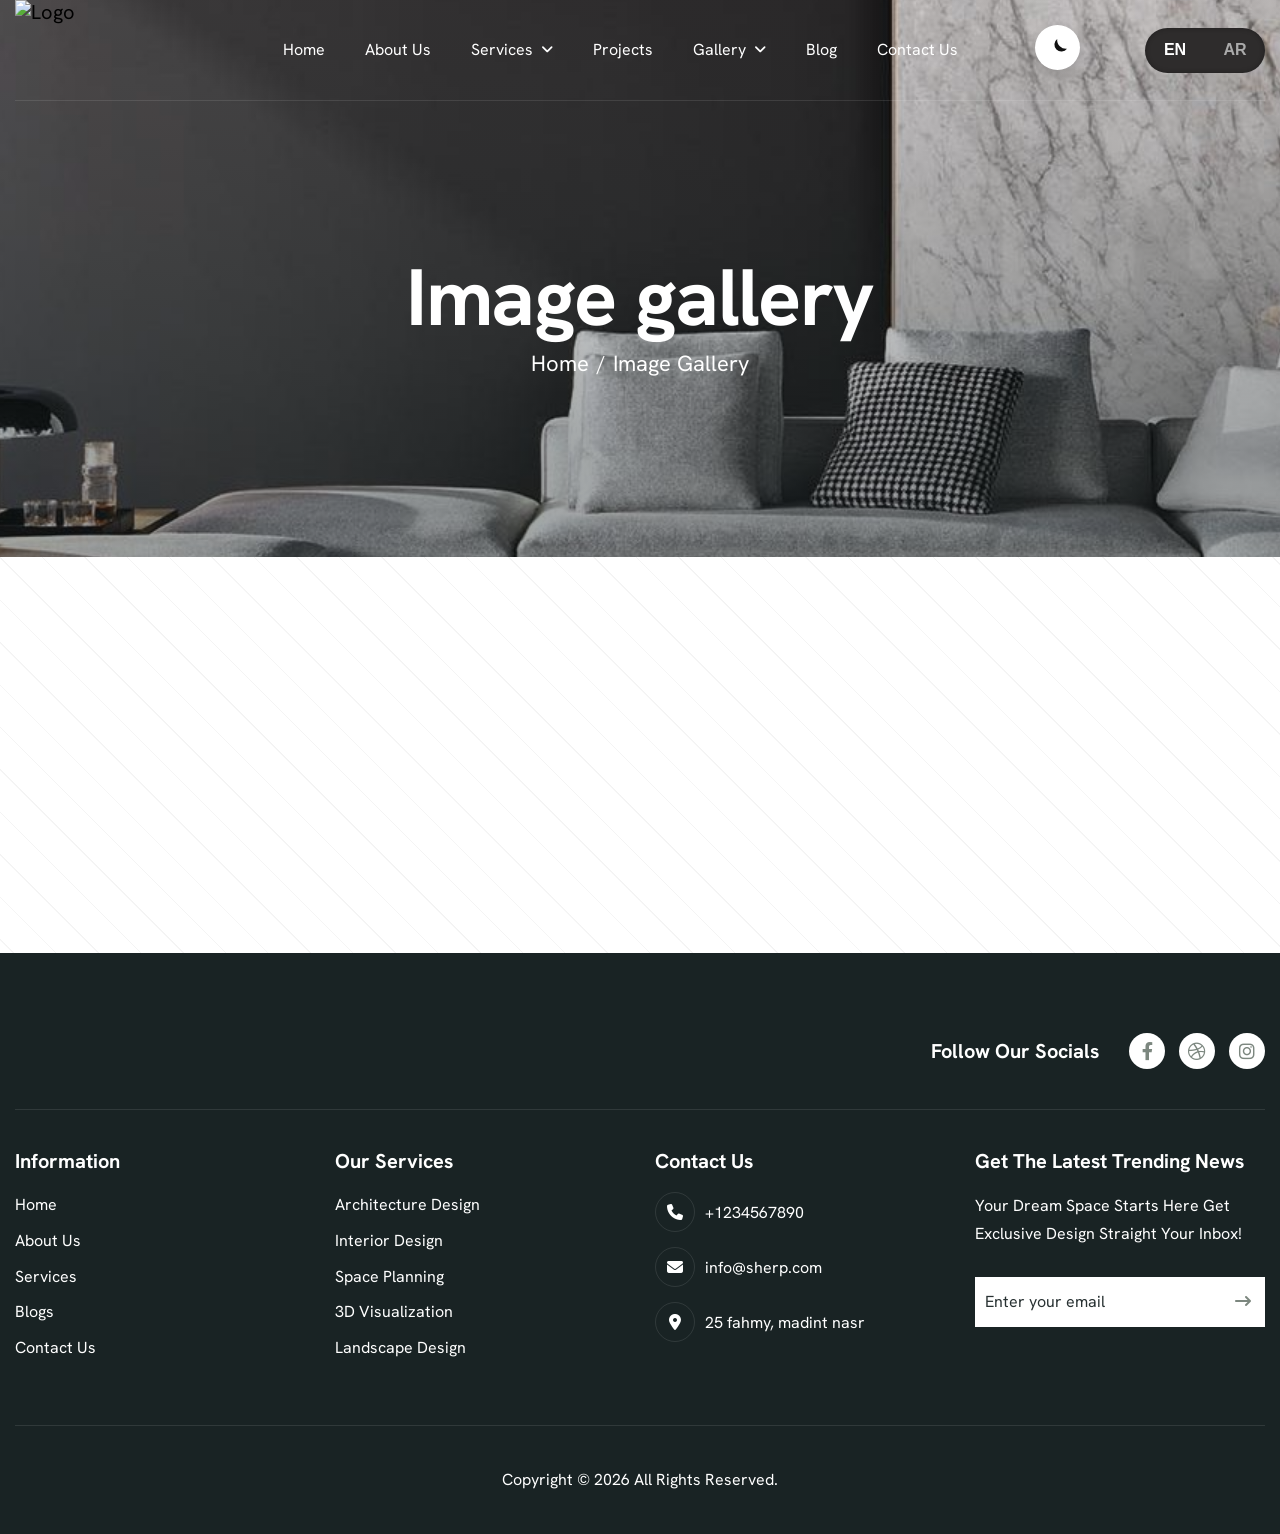
==== OurVideos.html @ 043eeabf "first commit" ====
<!doctype html>
<html lang="zxx">
  <head>
    <!-- Meta -->
    <meta charset="utf-8" />
    <meta http-equiv="X-UA-Compatible" content="IE=edge" />
    <meta
      name="viewport"
      content="width=device-width, initial-scale=1.0, maximum-scale=1"
    />
    <meta name="description" content="" />
    <meta name="keywords" content="" />
    <meta name="author" content="Awaiken" />
    <!-- Page Title -->
    <title>Sherp - Architecture and Interior Design HTML Template</title>
    <!-- Favicon Icon -->
    <link rel="shortcut icon" type="image/x-icon" href="./3.png" />
    <!-- Google Fonts Css-->
    <link rel="preconnect" href="https://fonts.googleapis.com" />
    <link rel="preconnect" href="https://fonts.gstatic.com" crossorigin />
    <link
      href="https://fonts.googleapis.com/css2?family=Hanken+Grotesk:ital,wght@0,100..900;1,100..900&display=swap"
      rel="stylesheet"
    />
    <!-- Bootstrap Css -->
    <link href="css/bootstrap.min.css" rel="stylesheet" media="screen" />
    <!-- SlickNav Css -->
    <link href="css/slicknav.min.css" rel="stylesheet" />
    <!-- Swiper Css -->
    <link rel="stylesheet" href="css/swiper-bundle.min.css" />
    <!-- Font Awesome Icon Css-->
    <link href="css/all.min.css" rel="stylesheet" media="screen" />
    <!-- Animated Css -->
    <link href="css/animate.css" rel="stylesheet" />
    <!-- Magnific Popup Core Css File -->
    <link rel="stylesheet" href="css/magnific-popup.css" />
    <!-- Mouse Cursor Css File -->
    <link rel="stylesheet" href="css/mousecursor.css" />
    <!-- Main Custom Css -->
    <link href="css/custom.css" rel="stylesheet" media="screen" />
  </head>
  <body>
    <!-- Preloader Start -->
    <div class="preloader">
      <div class="loading-container">
        <div class="loading"></div>
        <div id="loading-icon"><img src="./3.png" alt="" /></div>
      </div>
    </div>
    <!-- Preloader End -->

    <!-- Header Start -->
    <header class="main-header">
      <div class="header-sticky">
        <nav class="container">
          <div class="navbar navbar-expand-lg">
            <!-- Logo Start -->
            <a class="navbar-brand" href="./">
              <img src="./1.png" alt="Logo" />
            </a>
            <!-- Logo End -->

            <!-- Main Menu Start -->
            <div class="collapse navbar-collapse main-menu">
              <div class="nav-menu-wrapper">
                <ul class="navbar-nav mr-auto" id="menu">
                  <li class="nav-item">
                    <a class="nav-link" href="./">Home</a>
                  </li>
                  <li class="nav-item">
                    <a class="nav-link" href="about.html">About Us</a>
                  </li>
                  <li class="nav-item submenu">
                    <a class="nav-link" href="services.html">Services</a>
                    <ul>
                      <li class="nav-item">
                        <a class="nav-link" href="service-single.html"
                          >Service Details</a
                        >
                      </li>
                      <li class="nav-item">
                        <a class="nav-link" href="service-single.html"
                          >Service Details</a
                        >
                      </li>
                      <li class="nav-item">
                        <a class="nav-link" href="service-single.html"
                          >Service Details</a
                        >
                      </li>
                      <li class="nav-item">
                        <a class="nav-link" href="service-single.html"
                          >Service Details</a
                        >
                      </li>
                    </ul>
                  </li>
                  <li class="nav-item">
                    <a class="nav-link" href="projects.html">Projects</a>
                  </li>
                  <li class="nav-item submenu">
                    <a class="nav-link" href="Gallery.html">Gallery</a>
                    <ul>
                      <li class="nav-item">
                        <a class="nav-link" href="ourImages.html">Our Images</a>
                      </li>
                      <li class="nav-item">
                        <a class="nav-link" href="OurVideos.html">Our Videos</a>
                      </li>
                    </ul>
                  </li>
                  <li class="nav-item">
                    <a class="nav-link" href="blog.html">Blog</a>
                  </li>

                  <li class="nav-item">
                    <a class="nav-link" href="contact.html">Contact Us</a>
                  </li>
                </ul>
              </div>
              <!-- Header Btn Start -->
              <div class="lang-toggle" id="langToggle">
                <span class="lang active" data-lang="en">EN</span>
                <span class="lang" data-lang="ar">AR</span>
                <div class="toggle-bg"></div>
              </div>
                 <div id="themeToggle" class="theme-toggle">
  <svg class="icon" viewBox="0 0 24 24">
    <path d="M21 12.8A9 9 0 0 1 11.2 3
             a7 7 0 1 0 9.8 9.8z"></path>
  </svg>
</div>
              <!-- Header Btn End -->
            </div>
            <!-- Main Menu End -->
            <div class="navbar-toggle"></div>
          </div>
        </nav>
        <div class="responsive-menu"></div>
      </div>
    </header>
    <!-- Header End -->

    <!-- Page Header Start -->
	<div class="page-header parallaxie">
		<div class="container">
			<div class="row">
				<div class="col-lg-12">
					<!-- Page Header Box Start -->
					<div class="page-header-box">
						<h1 class="text-anime-style-2" data-cursor="-opaque">Image gallery</h1>
						<nav class="wow fadeInUp">
							<ol class="breadcrumb">
								<li class="breadcrumb-item"><a href="./">home</a></li>
								<li class="breadcrumb-item active" aria-current="page">image gallery</li>
							</ol>
						</nav>
					</div>
					<!-- Page Header Box End -->
				</div>
			</div>
		</div>
	</div>
	<!-- Page Header End -->

        <!-- Page Video Gallery Start -->
    <div class="page-video-gallery">
        <div class="container">
            <div class="row">
                <div class="col-lg-4 col-md-6">
                    <!-- Video Gallery start -->
                    <div class="video-gallery-image wow fadeInUp">
                        <a href="https://www.youtube.com/" class="popup-video" data-cursor-text="Play">
                            <figure>
                                <img src="images/gallery-3.jpg" alt="">
                            </figure>
                        </a>
                    </div>
                    <!-- Video Gallery end -->
                </div>

                <div class="col-lg-4 col-md-6">
                    <!-- Video Gallery start -->
                    <div class="video-gallery-image wow fadeInUp" data-wow-delay="0.2s">
                        <a href="https://www.youtube.com/" class="popup-video" data-cursor-text="Play">
                            <figure>
                                <img src="images/gallery-5.jpg" alt="">
                            </figure>
                        </a>
                    </div>
                    <!-- Video Gallery end -->
                </div>

                <div class="col-lg-4 col-md-6">
                    <!-- Video Gallery start -->
                    <div class="video-gallery-image wow fadeInUp" data-wow-delay="0.4s">
                        <a href="https://www.youtube.com/" class="popup-video" data-cursor-text="Play">
                            <figure>
                                <img src="images/gallery-2.jpg" alt="">
                            </figure>
                        </a>
                    </div>
                    <!-- Video Gallery end -->
                </div>

                <div class="col-lg-4 col-md-6">
                    <!-- Video Gallery start -->
                    <div class="video-gallery-image wow fadeInUp" data-wow-delay="0.6s">
                        <a href="https://www.youtube.com/" class="popup-video" data-cursor-text="Play">
                            <figure>
                                <img src="images/gallery-1.jpg" alt="">
                            </figure>
                        </a>
                    </div>
                    <!-- Video Gallery end -->
                </div>

                <div class="col-lg-4 col-md-6">
                    <!-- Video Gallery start -->
                    <div class="video-gallery-image wow fadeInUp" data-wow-delay="0.8s">
                        <a href="https://www.youtube.com/" class="popup-video" data-cursor-text="Play">
                            <figure>
                                <img src="images/gallery-4.jpg" alt="">
                            </figure>
                        </a>
                    </div>
                    <!-- Video Gallery end -->
                </div>

                <div class="col-lg-4 col-md-6">
                    <!-- Video Gallery start -->
                    <div class="video-gallery-image wow fadeInUp" data-wow-delay="1s">
                        <a href="https://www.youtube.com/" class="popup-video" data-cursor-text="Play">
                            <figure>
                                <img src="images/gallery-9.jpg" alt="">
                            </figure>
                        </a>
                    </div>
                    <!-- Video Gallery end -->
                </div>

                <div class="col-lg-4 col-md-6">
                    <!-- Video Gallery start -->
                    <div class="video-gallery-image wow fadeInUp" data-wow-delay="1.2s">
                        <a href="https://www.youtube.com/" class="popup-video" data-cursor-text="Play">
                            <figure>
                                <img src="images/gallery-6.jpg" alt="">
                            </figure>
                        </a>
                    </div>
                    <!-- Video Gallery end -->
                </div>

                <div class="col-lg-4 col-md-6">
                    <!-- Video Gallery start -->
                    <div class="video-gallery-image wow fadeInUp" data-wow-delay="1.4s">
                        <a href="https://www.youtube.com/" class="popup-video" data-cursor-text="Play">
                            <figure>
                                <img src="images/gallery-8.jpg" alt="">
                            </figure>
                        </a>
                    </div>
                    <!-- Video Gallery end -->
                </div>

                <div class="col-lg-4 col-md-6">
                    <!-- Video Gallery start -->
                    <div class="video-gallery-image wow fadeInUp" data-wow-delay="1.6s">
                        <a href="https://www.youtube.com/" class="popup-video" data-cursor-text="Play">
                            <figure>
                                <img src="images/gallery-7.jpg" alt="">
                            </figure>
                        </a>
                    </div>
                    <!-- Video Gallery end -->
                </div>
            </div>
        </div>
    </div>
    <!-- Page Video Gallery End -->
    <!-- Footer Start -->
    <footer class="main-footer">
      <div class="container">
        <div class="row">
          <div class="col-lg-12">
            <!-- Footer Header Start -->
            <div class="footer-header">
              <div class="row align-items-center">
                <div class="col-md-6">
                  <!-- Footer Logo Start -->
                  <div class="footer-logo">
                    <img src="./1.png" alt="" />
                  </div>
                  <!-- Footer Logo End -->
                </div>

                <div class="col-md-6">
                  <!-- Footer Social Link Start -->
                  <div class="footer-social-links">
                    <div class="footer-social-link-title">
                      <h3>follow our socials</h3>
                    </div>
                    <ul>
                      <li>
                        <a href="#"><i class="fa-brands fa-facebook-f"></i></a>
                      </li>
                      <li>
                        <a href="#"><i class="fa-brands fa-dribbble"></i></a>
                      </li>
                      <li>
                        <a href="#"><i class="fa-brands fa-instagram"></i></a>
                      </li>
                    </ul>
                  </div>
                  <!-- Footer Social Link End -->
                </div>
              </div>
            </div>
            <!-- Footer Header End -->
          </div>

          <div class="col-lg-3 col-md-6">
            <!-- Footer Links Start -->
            <div class="footer-links">
              <h3>information</h3>
              <ul>
                <li><a href="index-3.html">Home</a></li>
                <li><a href="about.html">About Us</a></li>
                <li><a href="services.html">Services</a></li>
                <li><a href="blog.html">Blogs</a></li>
                <li><a href="contact.html">Contact Us</a></li>
              </ul>
            </div>
            <!-- Footer Links End -->
          </div>

          <div class="col-lg-3 col-md-6">
            <!-- Footer Links Start -->
            <div class="footer-links">
              <h3>Our Services</h3>
              <ul>
                <li><a href="service-single.html">Architecture Design</a></li>
                                <li><a href="service-single.html">Interior Design</a></li>
                                <li><a href="service-single.html">Space Planning</a></li>
                                <li><a href="service-single.html">3D Visualization</a></li>
                                <li><a href="service-single.html">Landscape Design</a></li>
                           
              </ul>
            </div>
            <!-- Footer Links End -->
          </div>

          <div class="col-lg-3 col-md-6">
            <!-- Footer Contact Box Start -->
            <div class="footer-contact-box footer-links">
              <h3>contact us</h3>
              <!-- Footer Contact Item Start -->
              <div class="footer-contact-item">
                <div class="icon-box">
                  <i class="fa-solid fa-phone"></i>
                </div>
                <div class="footer-contact-content">
                  <p>+1234567890</p>
                </div>
              </div>
              <!-- Footer Contact Item End -->

              <!-- Footer Contact Item Start -->
              <div class="footer-contact-item">
                <div class="icon-box">
                  <i class="fa-solid fa-envelope"></i>
                </div>
                <div class="footer-contact-content">
                  <p>info@sherp.com</p>
                </div>
              </div>
              <!-- Footer Contact Item End -->

              <!-- Footer Contact Item Start -->
              <div class="footer-contact-item">
                <div class="icon-box">
                  <i class="fa-solid fa-location-dot"></i>
                </div>
                <div class="footer-contact-content">
                  <p>25 fahmy, madint nasr</p>
                </div>
              </div>
              <!-- Footer Contact Item End -->
            </div>
            <!-- Footer Contact Box End -->
          </div>

          <div class="col-lg-3 col-md-6">
            <!-- Footer Newsletter Form Start -->
            <div class="footer-latest-news footer-links">
              <h3>get the latest trending news</h3>

              <div class="footer-newsletter-form">
                <p>
                  Your Dream Space Starts Here Get Exclusive Design Straight
                  Your Inbox!
                </p>

                <form id="newslettersForm" action="#" method="POST">
                  <div class="form-group">
                    <input
                      type="email"
                      name="email"
                      class="form-control"
                      id="mail"
                      placeholder="Enter your email"
                      required
                    />
                    <button type="submit">
                      <i class="fa-solid fa-arrow-right-long"></i>
                    </button>
                  </div>
                </form>
              </div>
            </div>
            <!-- Footer Newsletter Form End -->
          </div>
        </div>

        <!-- Footer Copyright Section Start -->
        <div class="footer-copyright">
          <div class="row">
            <div class="col-md-12">
              <!-- Footer Copyright Start -->
              <div class="footer-copyright-text">
                <p>Copyright © 2026 All Rights Reserved.</p>
              </div>
              <!-- Footer Copyright End -->
            </div>
          </div>
        </div>
        <!-- Footer Copyright Section End -->
      </div>
    </footer>
    <!-- Footer End -->

    <!-- Jquery Library File -->
    <script src="js/jquery-3.7.1.min.js"></script>
    <!-- Bootstrap js file -->
    <script src="js/bootstrap.min.js"></script>
    <!-- Validator js file -->
    <script src="js/validator.min.js"></script>
    <!-- SlickNav js file -->
    <script src="js/jquery.slicknav.js"></script>
    <!-- Swiper js file -->
    <script src="js/swiper-bundle.min.js"></script>
    <!-- Counter js file -->
    <script src="js/jquery.waypoints.min.js"></script>
    <script src="js/jquery.counterup.min.js"></script>
    <!-- Isotop js file -->
	<script src="js/isotope.min.js"></script>
    <!-- Magnific js file -->
    <script src="js/jquery.magnific-popup.min.js"></script>
    <!-- SmoothScroll -->
    <script src="js/SmoothScroll.js"></script>
    <!-- Parallax js -->
    <script src="js/parallaxie.js"></script>
    <!-- MagicCursor js file -->
    <script src="js/gsap.min.js"></script>
    <script src="js/magiccursor.js"></script>
    <!-- Text Effect js file -->
    <script src="js/SplitText.js"></script>
    <script src="js/ScrollTrigger.min.js"></script>
    <!-- YTPlayer js File -->
    <script src="js/jquery.mb.YTPlayer.min.js"></script>
    <!-- Wow js file -->
    <script src="js/wow.min.js"></script>
    <!-- Main Custom js file -->
    <script src="js/function.js"></script>
</body>
</html>
---- css/mousecursor.css ----
/*! normalize.css v7.0.0 | MIT License | github.com/necolas/normalize.css */
.cb-cursor {
	position: fixed;
	top: 0;
	left: 0;
	z-index: 150;
	contain: layout style size;
	pointer-events: none;
	will-change: transform;
	-webkit-transition: opacity 0.3s, color 0.4s;
	-o-transition: opacity 0.3s, color 0.4s;
	-moz-transition: opacity 0.3s, color 0.4s;
	transition: opacity 0.3s, color 0.4s;
}

.cb-cursor:before {
	content: "";
	position: absolute;
	top: -24px;
	left: -24px;
	display: block;
	width: 48px;
	height: 48px;
	-webkit-transform: scale(0);
	-moz-transform: scale(0);
	-ms-transform: scale(0);
	-o-transform: scale(0);
	transform: scale(0);
	-webkit-border-radius: 50%;
	-moz-border-radius: 50%;
	border-radius: 50%;
	-webkit-transition: opacity 0.1s, -webkit-transform 0.3s ease-in-out;
	transition: opacity 0.1s, -webkit-transform 0.3s ease-in-out;
	-o-transition: opacity 0.1s, -o-transform 0.3s ease-in-out;
	-moz-transition: transform 0.3s ease-in-out, opacity 0.1s, -moz-transform 0.3s ease-in-out;
	transition: transform 0.3s ease-in-out, opacity 0.1s;
	transition: transform 0.3s ease-in-out, opacity 0.1s, -webkit-transform 0.3s ease-in-out, -moz-transform 0.3s ease-in-out, -o-transform 0.3s ease-in-out;
}

.cb-cursor-text {
	position: absolute;
	top: -18px;
	left: -18px;
	width: 36px;
	height: 36px;
	display: -webkit-box;
	display: -webkit-flex;
	display: -moz-box;
	display: -ms-flexbox;
	display: flex;
	-webkit-box-align: center;
	-webkit-align-items: center;
	-moz-box-align: center;
	-ms-flex-align: center;
	align-items: center;
	-webkit-box-pack: center;
	-webkit-justify-content: center;
	-moz-box-pack: center;
	-ms-flex-pack: center;
	justify-content: center;
	-webkit-transform: scale(0) rotate(10deg);
	-moz-transform: scale(0) rotate(10deg);
	-ms-transform: scale(0) rotate(10deg);
	-o-transform: scale(0) rotate(10deg);
	transform: scale(0) rotate(10deg);
	opacity: 0;
	color: white;
	font-size: 16px;
	line-height: 20px;
	text-align: center;
	letter-spacing: -0.01em;
	-webkit-transition: opacity 0.4s, -webkit-transform 0.3s;
	transition: opacity 0.4s, -webkit-transform 0.3s;
	-o-transition: opacity 0.4s, -o-transform 0.3s;
	-moz-transition: opacity 0.4s, transform 0.3s, -moz-transform 0.3s;
	transition: opacity 0.4s, transform 0.3s;
	transition: opacity 0.4s, transform 0.3s, -webkit-transform 0.3s, -moz-transform 0.3s, -o-transform 0.3s;
}

@supports (mix-blend-mode: exclusion) {
	.cb-cursor.-exclusion, .cb-cursor.-opaque {
		mix-blend-mode: exclusion;
	}
}

@supports (mix-blend-mode: exclusion) {
	.cb-cursor.-exclusion:before, .cb-cursor.-opaque:before {
		background: white;
	}
}

.cb-cursor.-normal, .cb-cursor.-text {
	mix-blend-mode: normal;
}

.cb-cursor.-normal:before, .cb-cursor.-text:before {
	background: currentColor;
}

.cb-cursor.-inverse {
	color: white;
}

.cb-cursor.-visible:before {
	-webkit-transform: scale(0.2);
	-moz-transform: scale(0.2);
	-ms-transform: scale(0.2);
	-o-transform: scale(0.2);
	transform: scale(0.2);
}

.cb-cursor.-visible.-active:before {
	-webkit-transform: scale(0.23);
	-moz-transform: scale(0.23);
	-ms-transform: scale(0.23);
	-o-transform: scale(0.23);
	transform: scale(0.23);
	-webkit-transition-duration: 0.2s;
	-moz-transition-duration: 0.2s;
	-o-transition-duration: 0.2s;
	transition-duration: 0.2s;
}

.cb-cursor.-pointer:before {
	-webkit-transform: scale(0);
	-moz-transform: scale(0);
	-ms-transform: scale(0);
	-o-transform: scale(0);
	transform: scale(0);
}

.cb-cursor.-text:before {
	background: #000;
	opacity: 0.80;
	backdrop-filter: blur(10);
	-webkit-transform: scale(1.7);
	-moz-transform: scale(1.7);
	-ms-transform: scale(1.7);
	-o-transform: scale(1.7);
	transform: scale(1.7);
}

.cb-cursor.-text .cb-cursor-text {
	opacity: 1;
	-webkit-transform: scale(1);
	-moz-transform: scale(1);
	-ms-transform: scale(1);
	-o-transform: scale(1);
	transform: scale(1);
}

.cb-cursor.-text.-active:before {
	-webkit-transform: scale(1.6);
	-moz-transform: scale(1.6);
	-ms-transform: scale(1.6);
	-o-transform: scale(1.6);
	transform: scale(1.6);
	-webkit-transition-duration: 0.2s;
	-moz-transition-duration: 0.2s;
	-o-transition-duration: 0.2s;
	transition-duration: 0.2s;
}

.cb-cursor.-opaque:before {
	-webkit-transform: scale(1.32);
	-moz-transform: scale(1.32);
	-ms-transform: scale(1.32);
	-o-transform: scale(1.32);
	transform: scale(1.32);
}

.cb-cursor.-opaque.-active:before {
	-webkit-transform: scale(1.2);
	-moz-transform: scale(1.2);
	-ms-transform: scale(1.2);
	-o-transform: scale(1.2);
	transform: scale(1.2);
}

.cb-cursor.-lg:before {
	-webkit-transform: scale(2);
	-moz-transform: scale(2);
	-ms-transform: scale(2);
	-o-transform: scale(2);
	transform: scale(2);
}

.cb-cursor.-hidden:before {
	-webkit-transform: scale(0);
	-moz-transform: scale(0);
	-ms-transform: scale(0);
	-o-transform: scale(0);
	transform: scale(0);
}

.-color-red {
	color: red;
}

.-color-green {
	color: #51c67d;
}

.cb-demo {
	background: #fff;
}

.cb-demo-content {
	display: -webkit-box;
	display: -webkit-flex;
	display: -moz-box;
	display: -ms-flexbox;
	display: flex;
	-webkit-box-align: center;
	-webkit-align-items: center;
	-moz-box-align: center;
	-ms-flex-align: center;
	align-items: center;
	-webkit-box-pack: center;
	-webkit-justify-content: center;
	-moz-box-pack: center;
	-ms-flex-pack: center;
	justify-content: center;
	height: 100vh;
}

.cb-demo-container {
	padding: 0 20px;
}

@media (min-width: 1600px) {
	.cb-demo-container {
		padding: 0 120px;
	}
}

.cb-demo-row {
	display: -webkit-box;
	display: -webkit-flex;
	display: -moz-box;
	display: -ms-flexbox;
	display: flex;
	-webkit-box-pack: center;
	-webkit-justify-content: center;
	-moz-box-pack: center;
	-ms-flex-pack: center;
	justify-content: center;
	text-align: center;
	margin: 30px 0;
}

@media (min-width: 1600px) {
	.cb-demo-row {
		margin: 60px 0;
	}
}

.cb-demo-item {
	position: relative;
	-webkit-box-flex: 1;
	-webkit-flex: 1;
	-moz-box-flex: 1;
	-ms-flex: 1;
	flex: 1;
	padding: 50px 30px;
	margin: 0 20px;
	color: #000;
}

@media (min-width: 1600px) {
	.cb-demo-item {
		padding: 90px 30px;
		margin: 0 30px;
	}
}

.cb-demo-item-title {
	position: relative;
	margin: 0 0 25px 0;
	font-size: 30px;
	font-weight: bold;
}

.cb-demo-item-text {
	position: relative;
	max-width: 70%;
	margin: 0 auto;
	color: rgba(0, 0, 0, 0.5);
	font-size: 16px;
	font-weight: 300;
	line-height: 150%;
}

.cb-demo-item:before {
	content: "";
	display: block;
	position: absolute;
	top: 0;
	left: 0;
	right: 0;
	bottom: 0;
	-webkit-border-radius: 30px;
	-moz-border-radius: 30px;
	border-radius: 30px;
	background: #f8f8f8;
	-webkit-transition: -webkit-box-shadow 0.2s;
	transition: -webkit-box-shadow 0.2s;
	-o-transition: box-shadow 0.2s;
	-moz-transition: box-shadow 0.2s, -moz-box-shadow 0.2s;
	transition: box-shadow 0.2s;
	transition: box-shadow 0.2s, -webkit-box-shadow 0.2s, -moz-box-shadow 0.2s;
}
---- css/custom.css ----
/* ----------------------------------------------------------------------------------------
* Author        : Awaiken
* Template Name : Sherp - Architecture and Interior Design HTML Template
* File          : CSS File
* Version       : 1.0
* ---------------------------------------------------------------------------------------- */
/* INDEX
----------------------------------------------------------------------------------------
01. Global Variables
02. General css
03. Header css
04. Hero css
05. About Us css
06. Why Choose Us css
07. Our Services css
08. Intro Video css
09. Latest Project css
10. How We Work css
11. Our Skills css
12. Our Testimonials css
13. Our Blog css
14. Footer css
15. About Us Page css
16. Services Page css
17. Service Single css
18. Blog Archive css
19. Blog Single css
20. Project Page css
21. Project Single css
22. Image Gallery css
23. FAQs Page css
24. Contact Us Page css
25. 404 Error Page css 
26. Responsive css
-------------------------------------------------------------------------------------- */

/************************************/
/*** 	 01. Global Variables	  ***/
/************************************/

:root {
	--primary-color: #192324;
	--secondery-color: #F8F8F8;
	--text-color: #283132;
	--accent-color: #7C877F;
	--white-color: #FFFFFF;
	--divider-color: #EAF0EC;
	--dark-divider-color: #FFFFFF1A;
	--error-color: rgb(230, 87, 87);
	--default-font: "Hanken Grotesk", sans-serif;
}


/************************************/
/*** 	   02. General css		  ***/
/************************************/

body {
	font-family: var(--default-font);
	font-size: 16px;
	font-weight: 400;
	line-height: 1.6em;
	background-color: var(--white-color);
	color: var(--text-color);
	 /* background-color: #111; */
    background-image:
        repeating-linear-gradient(
            45deg,
            rgba(17, 17, 17, 0.02) 0px,
            rgb(15, 14, 14,.07) 1px,
            transparent 1px,
            transparent 30px
        );
}

p {
	line-height: 1.7em;
	margin-bottom: 1.6em;
}

h1,
h2,
h3,
h4,
h5,
h6 {
	margin: 0;
	font-weight: 700;
	line-height: 1.1em;
	color: var(--primary-color);
}

figure {
	margin: 0;
}

img {
	max-width: 100%;
}

a {
	text-decoration: none;
}

a:hover {
	text-decoration: none;
	outline: 0;
}

a:focus {
	text-decoration: none;
	outline: 0;
}

html,
body {
	width: 100%;
	overflow-x: clip;
}

.container {
	max-width: 1300px;
}

nav .container {
	background-color: black;
}

.container,
.container-fluid,
.container-lg,
.container-md,
.container-sm,
.container-xl,
.container-xxl {
	padding-right: 15px;
	padding-left: 15px;
}

.image-anime {
	position: relative;
	overflow: hidden;
}

.image-anime:after {
	content: "";
	position: absolute;
	width: 200%;
	height: 0%;
	left: 50%;
	top: 50%;
	background-color: rgba(255, 255, 255, .3);
	transform: translate(-50%, -50%) rotate(-45deg);
	z-index: 1;
}

.image-anime:hover:after {
	height: 250%;
	transition: all 600ms linear;
	background-color: transparent;
}

.reveal {
	position: relative;
	display: -webkit-inline-box;
	display: -ms-inline-flexbox;
	display: inline-flex;
	visibility: hidden;
	overflow: hidden;
}

.reveal img {
	height: 100%;
	width: 100%;
	-o-object-fit: cover;
	object-fit: cover;
	-webkit-transform-origin: left;
	transform-origin: left;
}

.row {
	margin-right: -15px;
	margin-left: -15px;
}

.row>* {
	padding-right: 15px;
	padding-left: 15px;
}

.row.no-gutters {
	margin-right: 0px;
	margin-left: 0px;
}

.row.no-gutters>* {
	padding-right: 0px;
	padding-left: 0px;
}

.btn-default {
	position: relative;
	display: inline-block;
	background: var(--accent-color);
	color: var(--white-color);
	font-size: 16px;
	font-weight: 700;
	line-height: 1em;
	text-transform: capitalize;
	border: none;
	padding: 17px 46px 17px 20px;
	transition: all 0.5s ease-in-out;
	overflow: hidden;
	z-index: 0;
}

.btn-default:hover {
	background: transparent;
	color: var(--white-color);
}

.btn-default::before {
	content: '';
	position: absolute;
	top: 50%;
	right: 0;
	width: 16px;
	height: 16px;
	background-image: url(../images/arrow-white.svg);
	background-repeat: no-repeat;
	background-position: center center;
	background-size: cover;
	transform: translate(-20px, -50%);
	transition: all 0.4s ease-in-out;
}

.btn-default:hover::before {
	transform: translate(-18px, -50%);
}

.btn-default::after {
	content: '';
	display: block;
	position: absolute;
	top: 0;
	bottom: 0;
	left: -15%;
	right: 0;
	width: 0;
	height: 106%;
	background: var(--primary-color);
	transform: skew(45deg);
	transition: all 0.4s ease-in-out;
	z-index: -1;
}

.btn-default:hover:after {
	width: 100%;
	transform: skew(0deg);
	left: 0;
}

.btn-default.btn-highlighted {
	background-color: var(--white-color);
	color: var(--accent-color);
}

.btn-default.btn-highlighted:hover {
	color: var(--white-color);
}

.btn-default.btn-highlighted::before {
	background-image: url(../images/arrow-accent.svg);
}

.btn-default.btn-highlighted:hover::before {
	filter: brightness(0) invert(1);
}

.btn-default.btn-highlighted::after {
	background-color: var(--accent-color);
}

.cb-cursor:before {
	background: var(--accent-color);
}

.preloader {
	position: fixed;
	top: 0;
	left: 0;
	right: 0;
	bottom: 0;
	z-index: 1000;
	/* background-color: var(--accent-color); */
	display: flex;
	align-items: center;
	justify-content: center;
}

.loading-container,
.loading {
	height: 150px;
	position: relative;
	width: 150px;
	border-radius: 100%;
}

.loading-container {
	margin: 40px auto;
}

.loading {
	border: 1px solid transparent;
	border-color: transparent var(--white-color) transparent var(--white-color);
	animation: rotate-loading 5s linear 0s infinite normal;
	transform-origin: 50% 50%;
}

.loading-container:hover .loading,
.loading-container .loading {
	transition: all 0.5s ease-in-out;
}

#loading-icon {
	position: absolute;
	top: 50%;
	left: 50%;
	max-width: 66px;
	transform: translate(-50%, -50%);
}

@keyframes rotate-loading {
	0% {
		transform: rotate(0deg);
	}

	100% {
		transform: rotate(360deg);
	}
}

.section-row {
	margin-bottom: 80px;
}

.section-row .section-title {
	margin-bottom: 0;
	margin-right: 30px;
}

.section-btn {
	text-align: end;
}

.section-title-content {
	margin-left: 120px;
}

.section-title-content p {
	margin: 0;
}

.section-title {
	margin-bottom: 40px;
}

.section-title h3 {
	display: inline-block;
	position: relative;
	font-size: 16px;
	font-weight: 500;
	line-height: 1.6em;
	text-transform: capitalize;
	color: var(--accent-color);
	padding-left: 35px;
	margin-bottom: 20px;
}

.section-title h3::before {
	content: '';
	position: absolute;
	top: 50%;
	left: 0;
	transform: translateY(-50%);
	background: url('../images/icon-sub-heading.svg');
	background-repeat: no-repeat;
	background-position: left center;
	background-size: cover;
	width: 24px;
	height: 5px;
}

.section-title h1 {
	font-size: 80px;
	font-weight: 700;
	letter-spacing: -0.02em;
	margin-bottom: 0;
	cursor: none;
}

.section-title h2 {
	font-size: 46px;
	font-weight: 700;
	letter-spacing: -0.02em;
	margin-bottom: 0;
	cursor: none;
}

.section-title h1 span,
.section-title h2 span {
	color: var(--accent-color);
}

.section-title p {
	margin-top: 30px;
	margin-bottom: 0;
}


.section-title-content.dark-section p,
.section-title.dark-section p,
.section-title.dark-section h2,
.section-title.dark-section h3 {
	color: var(--white-color);
}

.help-block.with-errors ul {
	margin: 0;
	text-align: left;
}

.help-block.with-errors ul li {
	color: var(--error-color);
	font-weight: 500;
	font-size: 14px;
}

/************************************/
/**** 	   03. Header css		 ****/
/************************************/

.header-sticky {
  position: fixed;
  top: -100px; /* مخفي في الأول */
  width: 100%;
  z-index: 9999;

  transition: 0.3s;
}

.header-sticky.active {
  top: 0; /* يظهر */
  box-shadow: 0 2px 10px rgba(0,0,0,0.1);
}

header.main-header {
	position: relative;
	z-index: 100;
}

header.main-header .header-sticky {
	position: relative;
	top: 0;
	z-index: 100;
}

header.main-header .header-sticky.hide {
	transform: translateY(-100%);
	transition: transform 0.3s ease-in-out;
	border-radius: 0;
}

header.main-header .header-sticky.active {
	position: fixed;
	top: 0;
	left: 0;
	right: 0;
	border-radius: 0;
	transform: translateY(0);
	background: var(--primary-color);
	border-bottom: 1px solid var(--dark-divider-color);
}

.navbar {
	padding: 30px 0;
	align-items: center;
	border-bottom: 1px solid var(--dark-divider-color);
}

header.main-header .header-sticky.active .navbar {
	border-bottom: none;
}

.navbar-brand {
	padding: 0;
	margin: 0;
}
/* .navbar-brand img {
	max-width: 100%;
} */

.main-header .navbar{
    padding: 0;
    min-height: 100px;
    display: flex;
    align-items: center;
}

.navbar-brand{
    margin: 0;
    padding: 0;
    display: flex;
    align-items: center;
}

.navbar-brand img{
    height: 100px;
    width: auto;
    display: block;
}
.main-menu .nav-menu-wrapper {
	flex: 1;
	text-align: center;
	margin-left: 40px;
}

.main-menu .nav-menu-wrapper>ul {
	align-items: center;
	display: inline-flex;
}

.main-menu ul li {
	margin: 0 6px;
	position: relative;
}

.main-menu ul li a {
	font-family: var(--accent-font);
	font-size: 16px;
	font-weight: 400;
	padding: 15px 14px !important;
	color: var(--white-color);
	text-transform: capitalize;
	transition: all 0.3s ease-in-out;
}

.main-menu ul li.submenu>a:after {
	content: '\f107';
	font-family: 'FontAwesome';
	font-weight: 900;
	font-size: 14px;
	margin-left: 8px;
}

.main-menu ul li a:hover,
.main-menu ul li a:focus {
	color: var(--accent-color);
}

.main-menu ul ul {
	visibility: hidden;
	opacity: 0;
	transform: scaleY(0.8);
	transform-origin: top;
	padding: 0;
	margin: 0;
	list-style: none;
	width: 230px;
	border-radius: 20px;
	position: absolute;
	left: 0;
	top: 100%;
	background-color: var(--accent-color);
	transition: all 0.3s ease-in-out;
	text-align: left;
}

.main-menu ul li.submenu:first-child ul {
	width: 230px;
}

.main-menu ul ul ul {
	left: 100%;
	top: 0;
	text-align: left;
}

.main-menu ul li:hover>ul {
	visibility: visible;
	opacity: 1;
	transform: scaleY(1);
	padding: 5px 0;
}

.main-menu ul li.submenu ul li.submenu>a:after {
	content: '\f105';
	float: right;
}

.main-menu ul ul li {
	margin: 0;
	padding: 0;
}

.main-menu ul ul li a {
	color: var(--white-color);
	padding: 6px 20px !important;
	transition: all 0.3s ease-in-out;
}

.main-menu ul li:hover>ul {
	visibility: visible;
	opacity: 1;
	transform: scaleY(1);
	padding: 5px 0;
}

.main-menu ul ul li a:hover,
.main-menu ul ul li a:focus {
	color: var(--primary-color);
	background-color: transparent;
	padding: 6px 20px 6px 23px !important;
}

.responsive-menu,
.navbar-toggle {
	display: none;
}

.responsive-menu {
	top: 0;
	position: relative;
}

.slicknav_btn {
	background: var(--accent-color);
	padding: 0;
	display: flex;
	align-items: center;
	justify-content: center;
	width: 38px;
	height: 38px;
	margin: 0;
	border-radius: 0;
}

.slicknav_icon .slicknav_icon-bar {
	display: block;
	width: 100%;
	height: 3px;
	width: 22px;
	background-color: var(--white-color);
	border-radius: 6px;
	margin: 4px auto !important;
	transition: all 0.1s ease-in-out;
}

.slicknav_icon .slicknav_icon-bar:first-child {
	margin-top: 0 !important;
}

.slicknav_icon .slicknav_icon-bar:last-child {
	margin-bottom: 0 !important;
}

.navbar-toggle a.slicknav_btn.slicknav_open .slicknav_icon span.slicknav_icon-bar:nth-child(1) {
	transform: rotate(-45deg) translate(-5px, 5px);
}

.navbar-toggle a.slicknav_btn.slicknav_open .slicknav_icon span.slicknav_icon-bar:nth-child(2) {
	opacity: 0;
}

.navbar-toggle a.slicknav_btn.slicknav_open .slicknav_icon span.slicknav_icon-bar:nth-child(3) {
	transform: rotate(45deg) translate(-5px, -5px);
}

.slicknav_menu {
	position: absolute;
	width: 100%;
	padding: 0;
	background: var(--accent-color);
}

.slicknav_menu ul {
	margin: 5px 0;
}

.slicknav_menu ul ul {
	margin: 0;
}

.slicknav_nav .slicknav_row,
.slicknav_nav li a {
	position: relative;
	font-family: var(--accent-font);
	font-size: 16px;
	font-weight: 400;
	text-transform: capitalize;
	padding: 10px 20px;
	color: var(--white-color);
	line-height: normal;
	margin: 0;
	border-radius: 0 !important;
	transition: all 0.3s ease-in-out;
}

.slicknav_nav a:hover,
.slicknav_nav a:focus,
.slicknav_nav .slicknav_row:hover {
	background-color: transparent;
	color: var(--primary-color);
}

.slicknav_menu ul ul li a {
	padding: 10px 20px 10px 30px;
}

.slicknav_arrow {
	font-size: 0 !important;
}

.slicknav_arrow:after {
	content: '\f107';
	font-family: 'FontAwesome';
	font-weight: 900;
	font-size: 12px;
	margin-left: 8px;
	color: var(--white-color);
	position: absolute;
	right: 15px;
	top: 15px;
	transition: all 0.3s ease-out;
}

.slicknav_open>a .slicknav_arrow:after {
	transform: rotate(-180deg);
	color: var(--primary-color);
}

/************************************/
/***        04. Hero css	      ***/
/************************************/

.hero {
	position: relative;
	background-repeat: no-repeat;
	background-position: center center;
	background-size: cover;
	padding: 280px 0 250px;
	min-height: 100vh;
	margin-top: -118px;
}

.hero::before {
	content: '';
	position: absolute;
	top: 0;
	left: 0;
	bottom: 0;
	right: 0;
	background: linear-gradient(180deg, rgba(25, 35, 36, 0) 0%, rgba(25, 35, 36, 0.4) 80.94%);
	height: 100%;
	width: 100%;
	z-index: 1;
}

.hero.hero-video .hero-bg-video {
	position: absolute;
	top: 0;
	right: 0;
	left: 0;
	bottom: 0;
	width: 100%;
	height: 100%;
}

.hero.hero-video .hero-bg-video video {
	width: 100%;
	height: 100%;
	object-fit: cover;
}

.hero.hero-slider-layout {
	background: none;
	padding: 0;
}

.hero.hero-slider-layout .hero-slide {
	position: relative;
	padding: 280px 0 250px;
	min-height: 100vh;
}

.hero.hero-slider-layout .hero-slide::before {
	content: '';
	display: block;
	position: absolute;
	top: 0;
	bottom: 0;
	left: 0;
	right: 0;
	background: linear-gradient(180deg, rgba(25, 35, 36, 0) 0%, rgba(25, 35, 36, 0.4) 80.94%);
	width: 100%;
	height: 100%;
	z-index: 1;
}

.hero.hero-slider-layout .hero-slide .hero-slider-image {
	position: absolute;
	top: 0;
	right: 0;
	left: 0;
	bottom: 0;
}

.hero.hero-slider-layout .hero-slide .hero-slider-image img {
	width: 100%;
	height: 100%;
	object-fit: cover;
}

.hero.hero-slider-layout .hero-pagination {
	position: absolute;
	bottom: 50px;
	text-align: left;
	padding-left: calc(((100vw - 1300px) / 2));
	z-index: 2;
}

.hero.hero-slider-layout .hero-pagination .swiper-pagination-bullet {
	width: 12px;
	height: 12px;
	background: var(--white-color);
	opacity: 1;
	transition: all 0.3s ease-in-out;
	margin: 0 5px;
}

.hero.hero-slider-layout .hero-pagination .swiper-pagination-bullet-active {
	background-color: var(--accent-color);
}

.hero-content {
	position: relative;
	z-index: 2;
}

.hero-content .section-title h3,
.hero-content .section-title h1 {
	color: var(--white-color);
}

.hero-content .section-title p {
	font-size: 22px;
	color: var(--white-color);
	width: 100%;
	max-width: 600px;
}

.hero-content .section-title h3::before {
	filter: brightness(0) invert(1);
}

.hero-content .btn-default.btn-highlighted {
	margin-left: 30px;
}

/************************************/
/***       05. About Us css 	  ***/
/************************************/
.vision-section {
  padding: 80px 0;
}

.section-title h2 {
  font-size: 40px;
  font-weight: bold;
}

.section-title span {
  color: #007bff;
}

/* Accordion Style */
.accordion-item {
  border: none;
  margin-bottom: 10px;
  border-radius: 8px;
  overflow: hidden;
}

.accordion-button {
  background: #f8f9fa;
  font-weight: 600;
  padding: 15px;
}

.accordion-button:not(.collapsed) {
  background:#7C877F;
  color: #fff;
}

.accordion-body {
  background: #f1f1f1;
}
.about-us {
	background-image: url('../images/section-bg-shape-1.svg');
	background-repeat: no-repeat;
	background-position: left center;
	background-size: contain;
	padding: 0px 0px;
}

.about-us-images {
	position: relative;
	background-image: url(../images/about-us-bg-shape.svg);
	background-repeat: no-repeat;
	background-position: left 60px bottom 40px;
	background-size: auto;
	padding-right: 100px;
	padding-bottom: 180px;
	margin-right: 30px;
}

.about-img-1 figure,
.about-img-2 figure {
	display: block;
}

.about-img-1 img {
	width: 100%;
	object-fit: cover;
	aspect-ratio: 1 / 0.76;
}

.about-img-2 {
	position: absolute;
	width: 100%;
	max-width: 385px;
	bottom: 0;
	right: 0;
}

.about-img-2 img {
	width: 100%;
	object-fit: cover;
	aspect-ratio: 1 / 0.76;
}

.experience-counter {
	position: absolute;
	top: 0;
	left: 0;
	height: 152px;
	width: 152px;
	display: flex;
	flex-wrap: wrap;
	align-content: center;
	justify-content: center;
	align-items: center;
	background-color: var(--accent-color);
	border: 6px solid var(--white-color);
	transform: translate(-50%, -6px);
	border-radius: 50%;
}

.experience-counter h3 {
	font-size: 34px;
	color: var(--white-color);
	text-align: center;
	width: 100%;
	margin-bottom: 5px;
}

.experience-counter p {
	font-weight: 600;
	line-height: 1.4em;
	text-transform: capitalize;
	color: var(--white-color);
	text-align: center;
	margin-bottom: 0;
}

.feedback-counter {
	position: absolute;
	top: 0;
	right: 0;
	transform: rotate(-180deg) translate(20px, -20px);
	writing-mode: vertical-rl;
	display: flex;
	align-items: center;
}

.feedback-counter p {
	font-size: 16px;
	font-weight: 500;
	color: var(--white-color);
	height: 60px;
	width: 60px;
	display: flex;
	align-items: center;
	justify-content: center;
	background-color: var(--accent-color);
	border-radius: 50%;
	margin: 0 0 15px 0;
	transition: all 0.3s ease-in-out;
}

.feedback-counter:hover p {
	background-color: var(--primary-color);
}

.feedback-counter h3 {
	font-size: 18px;
	font-weight: 500;
	text-transform: capitalize;
	width: calc(100% - 75px);
}

.about-us-content-body {
	position: relative;
	display: flex;
	flex-wrap: wrap;
	gap: 80px;
}

.about-us-content-body::before {
	content: '';
	position: absolute;
	right: 50%;
	top: 0;
	bottom: 0;
	transform: translateX(-50%);
	border: 1px solid var(--divider-color);
	width: 1px;
	height: 100%;
}

.about-us-content-info {
	width: calc(50% - 40px);
}

.about-us-content-list {
	margin-bottom: 40px;
}

.about-us-content-list ul {
	padding: 0;
	margin: 0;
	list-style: none;
}

.about-us-content-list ul li {
	position: relative;
	font-weight: 500;
	color: var(--primary-color);
	padding-left: 30px;
	margin-bottom: 15px;
}

.about-us-content-list ul li:last-child {
	margin-bottom: 0;
}

.about-us-content-list ul li::before {
	content: '\f058';
	position: absolute;
	font-family: 'FontAwesome';
	font-size: 20px;
	font-weight: 900;
	line-height: normal;
	color: var(--accent-color);
	display: inline-block;
	top: 2px;
	left: 0;
}

.about-us-contact-list {
	width: calc(50% - 40px);
}

.about-contact-item {
	display: flex;
	align-items: center;
	margin-bottom: 40px;
}

.about-contact-item:last-child {
	margin-bottom: 0;
}

.about-contact-item .icon-box {
	width: 40px;
	height: 40px;
	background-color: var(--accent-color);
	border-radius: 50%;
	display: flex;
	justify-content: center;
	align-items: center;
	margin-right: 15px;
	transition: all 0.3s ease-in-out;
}

.about-contact-item:hover .icon-box {
	background-color: var(--primary-color);
}

.about-contact-item .icon-box figure {
	display: block;
	border-radius: 50%;
	overflow: hidden;
}

.about-contact-item .icon-box img {
	max-width: 40px;
	border-radius: 50%;
}

.about-contact-item .icon-box i {
	font-size: 18px;
	color: var(--white-color);
}

.about-contact-content {
	width: calc(100% - 55px);
}

.about-contact-content h3 {
	font-size: 20px;
	text-transform: capitalize;
}

.about-contact-content p {
	font-weight: 500;
	color: var(--primary-color);
	text-transform: capitalize;
	margin-bottom: 0;
}

/************************************/
/***     06. Why Choose Us css    ***/
/************************************/

.why-choose-us {
	padding: 100px 0;
	background-color: var(--secondery-color);
}

.why-choose-item {
	display: flex;
	border-bottom: 1px solid var(--divider-color);
	margin-bottom: 20px;
	padding-bottom: 20px;
}

.why-choose-item:last-child {
	border-bottom: none;
	margin-bottom: 0;
	padding-bottom: 0;
}

.why-choose-item .icon-box {
	position: relative;
	width: 60px;
	height: 60px;
	background-color: var(--divider-color);
	border-radius: 50%;
	display: flex;
	justify-content: center;
	align-items: center;
	margin-right: 20px;
	transition: all 0.4s ease-in-out;
}

.why-choose-item:hover .icon-box {
	background-color: transparent;
}

.why-choose-item .icon-box::before {
	content: '';
	position: absolute;
	top: 0;
	bottom: 0;
	left: 0;
	right: 0;
	background-color: var(--primary-color);
	border-radius: 50%;
	height: 100%;
	width: 100%;
	transform: scale(0);
	transition: all 0.3s ease-in-out;
}

.why-choose-item:hover .icon-box::before {
	transform: scale(1);
}

.why-choose-item .icon-box img {
	max-width: 24px;
	z-index: 1;
	transition: all 0.3s ease-in-out;
}

.why-choose-item:hover .icon-box img {
	filter: brightness(0) invert(1);
}

.why-choose-item-content {
	width: calc(100% - 80px);
}

.why-choose-item-content h3 {
	font-size: 20px;
	text-transform: capitalize;
	margin-bottom: 10px;
}

.why-choose-item-content p {
	color: var(--primary-color);
	margin-bottom: 0;
}

.why-choose-images {
	display: flex;
	flex-wrap: wrap;
	gap: 20px;
	margin-left: 30px;
}

.why-choose-img-box-1,
.why-choose-img-box-2 {
	display: flex;
	gap: 20px;
	width: 100%;
}

.why-choose-img-1 figure,
.why-choose-img-2 figure,
.why-choose-img-3 figure,
.why-choose-img-4 figure {
	display: block;
}

.why-choose-img-1 {
	width: calc(57% - 10px);
}

.why-choose-img-1 img {
	width: 100%;
	aspect-ratio: 1 / 0.756;
	object-fit: cover;
}

.why-choose-img-2 {
	width: calc(43% - 10px);
}

.why-choose-img-2 img {
	width: 100%;
	aspect-ratio: 1 / 1.01;
	object-fit: cover;
}

.why-choose-img-3 {
	width: calc(67% - 10px);
}

.why-choose-img-3 img {
	width: 100%;
	aspect-ratio: 1 / 0.746;
	object-fit: cover;
}

.why-choose-img-4 {
	width: calc(33% - 10px);
}

.why-choose-img-4 img {
	width: 100%;
	aspect-ratio: 1 / 1.55;
	object-fit: cover;
}

/************************************/
/***     07. Our Services css     ***/
/************************************/

.our-services {
	padding: 100px 0;
}

.service-item {
	position: relative;
	height: calc(100% - 30px);
	margin-bottom: 30px;
}

.service-image a {
	display: block;
	cursor: none;
}

.service-image a figure::before {
	content: '';
	position: absolute;
	top: 0;
	left: 0;
	bottom: 0;
	right: 0;
	background: linear-gradient(360deg, rgba(0, 0, 0, 0.6) 0%, rgba(0, 0, 0, 0) 105%);
	height: 100%;
	width: 100%;
	z-index: 1;
	transition: all 0.3s ease-in-out;
}

.service-image img {
	width: 100%;
	object-fit: cover;
	aspect-ratio: 1 / 1.36;
	transition: all 0.4s ease-in-out;
}

.service-item:hover .service-image img {
	transform: scale(1.1);
}

.service-btn {
	position: absolute;
	top: 40px;
	right: 40px;
	z-index: 1;
}

.service-btn a {
	background-color: var(--accent-color);
	height: 60px;
	width: 60px;
	border-radius: 50%;
	display: flex;
	justify-content: center;
	align-items: center;
	transition: all 0.4s ease-in-out;
}

.service-btn a:hover {
	background-color: var(--primary-color);
}

.service-btn a img {
	max-width: 20px;
	transform: rotate(-45deg);
	transition: all 0.4s ease-in-out;
}

.service-btn a:hover img {
	transform: rotate(0)
}

.service-content {
	position: absolute;
	bottom: 40px;
	left: 40px;
	right: 40px;
	z-index: 1;
}

.service-content h3 {
	font-size: 20px;
	text-transform: capitalize;
	color: var(--white-color);
	margin-bottom: 10px;
}

.service-content h3 a {
	color: inherit;
}

.service-content p {
	color: var(--white-color);
	margin-bottom: 0;
}

.all-services-btn {
	text-align: center;
	margin-top: 20px;
}

/************************************/
/***      08. Intro Video css     ***/
/************************************/

.intro-video .container-fluid {
	padding: 0;
}

.intro-video-box {
	position: relative;
	overflow: hidden;
	z-index: 1;
}

.intro-video-image a {
	display: block;
	cursor: none;
}

.intro-video-image figure::before {
	content: '';
	position: absolute;
	top: 0;
	left: 0;
	bottom: 0;
	right: 0;
	background: linear-gradient(180deg, rgba(25, 35, 36, 0) 0%, rgba(25, 35, 36, 0.6) 80.94%);
	height: 100%;
	width: 100%;
	z-index: 1;
}

.intro-video-image img {
	width: 100%;
	aspect-ratio: 1 / 0.41;
	object-fit: cover;
}

.video-play-button {
	position: absolute;
	top: 50%;
	left: 50%;
	transform: translate(-50%, -50%);
	z-index: 2;
}

.video-play-button a {
	position: relative;
	font-size: 16px;
	font-weight: 600;
	text-transform: capitalize;
	color: var(--white-color);
	border: 1px solid var(--white-color);
	border-radius: 50%;
	width: 100px;
	height: 100px;
	margin: 0 auto;
	display: flex;
	align-items: center;
	justify-content: center;
	cursor: none;
	transition: all 0.3s ease-in-out;
}

.video-play-button a:hover {
	border-color: var(--primary-color);
	color: var(--primary-color);
}

/************************************/
/***    09. Latest Project css    ***/
/************************************/
.project-gallery-slider{
    margin-top: 40px;
}

.project-gallery-img img{
    width: 100%;
    height: 280px;
    object-fit: cover;
    border-radius: 12px;
}
.our-project {
	padding: 100px 0 70px;
}

.our-Project-nav {
	text-align: center;
	margin-bottom: 60px;
}

.our-Project-nav ul {
	list-style: none;
	text-align: center;
	display: inline-flex;
	flex-wrap: wrap;
	align-items: center;
	justify-content: center;
	gap: 15px 30px;
	padding: 0;
	margin: 0;
}

.our-Project-nav ul li a {
	position: relative;
	display: inline-block;
	color: var(--primary-color);
	font-weight: 500;
	line-height: 1.2em;
	text-transform: capitalize;
	transition: all 0.3s ease-in-out;
}

.our-Project-nav ul li a:after,
.our-Project-nav ul li a:before {
	content: '';
	position: absolute;
	left: 0px;
	bottom: -8px;
	width: 100%;
	height: 2px;
	background-color: var(--accent-color);
	transform-origin: bottom right;
	transition: transform 0.4s ease-in-out;
	transform: scaleX(0);
}

.our-Project-nav ul li a:after {
	top: -8px;
	bottom: auto;
	left: 0px;
}

.our-Project-nav ul li a:hover:before,
.our-Project-nav ul li a.active-btn:before,
.our-Project-nav ul li a:hover:after,
.our-Project-nav ul li a.active-btn:after {
	transform-origin: bottom left;
	transform: scaleX(1);
}

.project-item {
	position: relative;
	height: calc(100% - 30px);
	margin-bottom: 30px;
}

.project-featured-image figure::before {
	content: '';
	position: absolute;
	top: 0;
	right: 0;
	bottom: 0;
	left: 0;
	width: 100%;
	height: 100%;
	background: linear-gradient(360deg, rgba(0, 0, 0, 0.6) 0%, rgba(0, 0, 0, 0) 111.33%);
	z-index: 0;
}

.project-btn {
	position: absolute;
	top: 50%;
	left: 50%;
	opacity: 0;
	visibility: hidden;
	backdrop-filter: blur(20px);
	border-radius: 50%;
	transform: translate(-50%, -30%);
	transition: all 0.3s ease-in-out;
	z-index: 1;
}

.project-item:hover .project-btn {
	opacity: 1;
	visibility: visible;
	transform: translate(-50%, -50%);
}

.project-btn a {
	width: 100px;
	height: 100px;
	background: var(--dark-divider-color);
	border-radius: 50%;
	display: flex;
	align-items: center;
	justify-content: center;
	transition: all 0.4s ease-in-out;
}

.project-btn img {
	max-width: 24px;
	transform: rotate(-45deg);
	transition: all 0.4s ease-in-out;
}

.project-btn a:hover {
	background: var(--primary-color);
}

.project-btn a:hover img {
	transform: rotate(0deg);
}

.project-featured-image img {
	width: 100%;
	aspect-ratio: 1 / 0.79;
	object-fit: cover;
}

.project-content {
	position: absolute;
	left: 40px;
	bottom: 40px;
	right: 40px;
}

.project-content h3,
.project-content h2 {
	color: var(--white-color);
	text-transform: capitalize;
	position: relative;
	z-index: 1;
}

.project-content h3 {
	font-size: 16px;
	font-weight: 500;
	margin-bottom: 10px;
}

.project-content h2 {
	font-size: 20px;
	font-weight: 700;
}

.project-content h2 a {
	color: inherit;
}

/************************************/
/***      10. How We Work css     ***/
/************************************/

.how-we-work {
	background: var(--primary-color);
	padding: 100px 0;
}

.how-we-work-list {
	display: flex;
	flex-wrap: wrap;
	gap: 30px;
}

.how-we-work-item {
	width: calc(25% - 22.5px);
}

.how-we-work-item .icon-box {
	margin-bottom: 30px;
}

.how-we-work-item .icon-box img {
	max-width: 60px;
}

.how-we-work-content h3 {
	font-size: 20px;
	text-transform: capitalize;
	color: var(--white-color);
	margin-bottom: 10px;
}

.how-we-work-content p {
	color: var(--white-color);
	margin: 0;
}

.how-work-company-slider {
	border-top: 1px solid var(--dark-divider-color);
	margin-top: 60px;
	padding-top: 60px;
}

.how-work-company-slider .company-logo {
	text-align: center;
}

.how-work-company-slider .company-logo img {
	width: 100%;
	max-height: 80px;
}

/************************************/
/***      11. Our Skills css      ***/
/************************************/

.our-skill {
	padding: 100px 0;
	background: url('../images/section-bg-shape-2.svg');
	background-repeat: no-repeat;
	background-position: center center;
	background-size: contain;
}

.skills-progress-bar {
	margin-bottom: 40px;
}

.skills-progress-bar:last-child {
	margin-bottom: 0;
}

.skillbar .skill-data {
	display: flex;
	justify-content: space-between;
	margin-bottom: 10px;
}

.skill-data .skill-title {
	font-size: 16px;
	text-transform: capitalize;
	color: var(--primary-color);
}

.skill-data .skill-no {
	font-size: 16px;
	color: var(--primary-color);
	margin-left: 20px;
}

.skill-progress {
	width: 100%;
	height: 12px;
	background: var(--divider-color);
	border-radius: 99px;
	position: relative;
}

.skill-progress .count-bar {
	position: absolute;
	top: 0;
	left: 0;
	bottom: 0;
	background-color: var(--primary-color);
	border-radius: 99px;
}

.our-skill-image {
	position: relative;
	padding-bottom: 155px;
	margin-left: 65px;
}

.our-skill-img-1 {
	width: 333px;
	position: relative;
	background: url('../images/our-skill-img-bg-dot.svg');
	background-repeat: no-repeat;
	background-position: top left;
	background-size: 84px auto;
	padding: 30px 0 0 30px;
}

.our-skill-img-1 figure,
.our-skill-img-2 figure,
.our-skill-img-3 figure {
	display: block;
}

.our-skill-img-1 img {
	width: 100%;
	aspect-ratio: 1/1.37;
	object-fit: cover;
}

.our-skill-img-2 {
	width: 202px;
	position: absolute;
	top: 70px;
	right: 0;
}

.our-skill-img-2 img {
	width: 100%;
	aspect-ratio: 1/0.93;
	object-fit: cover;
}

.our-skill-img-3 {
	width: 333px;
	position: absolute;
	bottom: 0;
	right: 0;
}

.our-skill-img-3 img {
	width: 100%;
	aspect-ratio: 1/0.97;
	object-fit: cover;
}

/************************************/
/***   12. Our Testimonials css   ***/
/************************************/

.our-testimonials {
	background: var(--secondery-color);
}

.our-testimonials .container-fluid {
	padding: 0;
}

.our-testimonials-image {
	height: 100%;
}

.our-testimonials-image figure,
.our-testimonials-image figure img {
	width: 100%;
	height: 100%;
	aspect-ratio: 1 / 0.82;
	object-fit: cover;
}

.our-testimonial-content {
	padding: 100px;
}

.our-testimonial-content .section-title {
	background: url('../images/testimonial-quote.svg') no-repeat;
	background-position: top right;
	background-size: 162px auto;
}

.testimonial-slider {
	width: 100%;
	max-width: 620px;
	margin-bottom: 40px;
	padding-bottom: 40px;
	border-bottom: 1px solid var(--divider-color);
}

.testimonial-slider .swiper-wrapper {
	cursor: none;
}

.testimonial-rating {
	margin-bottom: 20px;
}

.testimonial-rating i {
	font-size: 18px;
	color: var(--primary-color);
	margin-right: 2px;
}

.testimonial-rating i:last-child {
	margin-right: 0;
}

.testimonial-content {
	margin-bottom: 40px;
}

.testimonial-content p {
	font-size: 20px;
	color: var(--primary-color);
	margin: 0;
}

.testimonial-body {
	display: flex;
	align-items: center;
}

.testimonial-body .author-image {
	margin-right: 15px;
}

.testimonial-body .author-image img {
	width: 60px;
	height: 60px;
	border-radius: 50%;
}

.testimonial-body .author-content {
	width: calc(100% - 75px);
}

.testimonial-body .author-content h3 {
	font-size: 20px;
	text-transform: capitalize;
}

.testimonial-body .author-content p {
	text-transform: capitalize;
	margin: 0;
}

.testimonial-rating-counter {
	display: flex;
	align-items: center;
	gap: 20px;
}

.testimonial-rating-counter .rating-counter h2 {
	font-size: 58px;
}

.testimonial-client-rating {
	display: inline-block;
	background: var(--accent-color);
	padding: 0px 5px 3px 5px;
	line-height: 1em;
}

.testimonial-client-rating i {
	font-size: 10px;
	color: var(--white-color);
}

.testimonial-rating-content p {
	color: var(--primary-color);
	font-weight: 500;
	margin: 0;
}

/************************************/
/***       13. Our Blog css       ***/
/************************************/

.our-blog {
	padding: 100px 0;
	background: url('../images/section-bg-shape-2.svg');
	background-repeat: no-repeat;
	background-position: top center;
	background-size: contain;
}

.post-item {
	height: calc(100% - 30px);
	margin-bottom: 30px;
}

.post-featured-image {
	margin-bottom: 20px;
}

.post-featured-image a {
	cursor: none;
}

.post-featured-image figure,
.post-featured-image a {
	display: block;
}

.post-featured-image img {
	width: 100%;
	aspect-ratio: 1 / 0.85;
	object-fit: cover;
	transition: all 0.4s ease-in-out;
}

.post-item:hover .post-featured-image img {
	transform: scale(1.1);
}

.post-item-content {
	margin-bottom: 15px;
}

.post-item-content h3 {
	color: var(--primary-color);
	font-size: 20px;
	line-height: 1.4em;
}

.post-item-content h3 a {
	color: inherit;
}

.post-item-btn a {
	position: relative;
	color: var(--primary-color);
	font-weight: 500;
	text-transform: capitalize;
	padding-right: 25px;
}

.post-item-btn a::after {
	content: '';
	position: absolute;
	top: 50%;
	right: 0;
	transform: translate(0px, -50%);
	width: 17px;
	height: 16px;
	background: url('../images/arrow-dark.svg') no-repeat;
	background-position: right center;
	background-size: cover;
	transition: all 0.4s ease-in-out;
}

.post-item-btn a:hover::after {
	transform: translate(2px, -50%);
}

.our-blog-footer {
	margin-top: 20px;
	text-align: center;
}

/************************************/
/***      	14. Footer css 		  ***/
/************************************/

.main-footer {
	padding: 80px 0 0;
	background: var(--primary-color);
}

.main-footer .footer-header {
	border-bottom: 1px solid var(--dark-divider-color);
	margin-bottom: 40px;
	padding-bottom: 40px;
}

.footer-social-links {
	display: flex;
	align-items: center;
	justify-content: end;
	gap: 30px;
}

.footer-social-link-title h3 {
	font-size: 20px;
	text-transform: capitalize;
	color: var(--white-color);
}

.footer-social-links ul {
	list-style: none;
	margin: 0;
	padding: 0;
}

.footer-social-links ul li {
	display: inline-flex;
	margin-right: 10px;
}

.footer-social-links ul li:last-child {
	margin-right: 0;
}

.footer-social-links ul li a {
	display: flex;
	justify-content: center;
	align-items: center;
	background: var(--white-color);
	border-radius: 50%;
	height: 36px;
	width: 36px;
	transition: all 0.3s ease-in-out;
}

.footer-social-links ul li a i {
	font-size: 18px;
	color: var(--accent-color);
	transition: all 0.3s ease-in-out;
}

.footer-social-links ul li a:hover {
	background: var(--accent-color);
}

.footer-social-links ul li a:hover i {
	color: var(--white-color);
}

.footer-links h3 {
	font-size: 20px;
	text-transform: capitalize;
	color: var(--white-color);
	margin-bottom: 20px;
}

.footer-links ul {
	list-style: none;
	margin: 0;
	padding: 0;
}

.footer-links ul li {
	color: var(--white-color);
	text-transform: capitalize;
	transition: all 0.3s ease-in-out;
	margin-bottom: 10px;
}

.footer-links ul li:last-child {
	margin-bottom: 0;
}

.footer-links ul li:hover {
	color: var(--accent-color);
}

.footer-links ul li a {
	display: block;
	color: inherit;
}

.footer-contact-item {
	display: flex;
	align-items: center;
	margin-bottom: 15px;
}

.footer-contact-item:last-child {
	margin-bottom: 0;
}

.footer-contact-item .icon-box {
	display: flex;
	align-items: center;
	justify-content: center;
	border: 1px solid var(--dark-divider-color);
	border-radius: 50%;
	width: 40px;
	height: 40px;
	margin-right: 10px;
	transition: all 0.3s ease-in-out;
}

.footer-contact-item:hover .icon-box {
	border-color: var(--white-color);
}

.footer-contact-item .icon-box i {
	font-size: 16px;
	color: var(--white-color);
}

.footer-contact-content {
	width: calc(100% - 50px);
}

.footer-contact-content p {
	color: var(--white-color);
	margin: 0;
}

.footer-newsletter-form p {
	color: var(--white-color);
	margin-bottom: 30px;
}

.footer-newsletter-form .form-group {
	display: flex;
	background: var(--white-color);
	overflow: hidden;
}

.footer-newsletter-form .form-group .form-control {
	width: 85%;
	border: none;
	border-radius: 0;
	color: var(--text-color);
	background: transparent;
	padding: 13px 10px;
	box-shadow: none;
}

.footer-newsletter-form .form-group .form-control::placeholder {
	color: var(--text-color);
}

.footer-newsletter-form button {
	background-color: transparent;
	width: 15%;
	border: none;
	padding: 0;
}

.footer-newsletter-form button i {
	color: var(--accent-color);
	font-size: 16px;
	transition: all 0.3s ease-in-out;
}

.footer-newsletter-form button:hover i {
	color: var(--primary-color);
}

.footer-copyright {
	border-top: 1px solid var(--dark-divider-color);
	text-align: center;
	margin-top: 65px;
	padding: 40px 0;
}

.footer-copyright-text p {
	color: var(--white-color);
	margin: 0;
}

/************************************/
/***     15. About Us Page css 	  ***/
/************************************/

.page-header {
	position: relative;
	background: url('../images/111.jpg');
	background-repeat: no-repeat;
	background-position: center center;
	background-size: cover;
	padding: 270px 0 180px;
	margin-top: -118px;
}

.page-header::before {
	content: '';
	position: absolute;
	top: 0;
	bottom: 0;
	left: 0;
	right: 0;
	background: linear-gradient(180deg, rgba(25, 35, 36, 0) 0%, rgba(25, 35, 36, 0.4) 80.94%);
	width: 100%;
	height: 100%;
	z-index: 0;
}

.page-header-box {
	position: relative;
	text-align: center;
	z-index: 1;
}

.page-header-box h1 {
	display: inline-block;
	font-size: 80px;
	font-weight: 700;
	color: var(--white-color);
	letter-spacing: -0.02em;
	margin-bottom: 10px;
	cursor: none;
}

.page-header-box ol {
	margin: 0;
	padding: 0;
	justify-content: center;
}

.page-header-box ol li.breadcrumb-item {
	font-size: 22px;
	text-transform: capitalize;
	color: var(--white-color);
}

.page-header-box ol li.breadcrumb-item a {
	color: inherit;
}

.page-header-box ol .breadcrumb-item+.breadcrumb-item::before {
	font-size: 20px;
	color: var(--white-color);
}

.about-us.page-about-us {
	background: transparent;
	    margin-bottom: 100px;
    margin-top: 100px;

}

.page-video-gallery{
 margin:100px 0px;
}

.video-gallery-image{
margin: 20px;
}

.about-facility-list {
	margin-top: 100px;
	display: flex;
	flex-wrap: wrap;
	gap: 30px;
}

.about-facility-item {
	width: calc(33.33% - 20px);
	display: flex;
}

.about-facility-item .icon-box {
	position: relative;
	height: 60px;
	width: 60px;
	background-color: var(--divider-color);
	border-radius: 50%;
	display: flex;
	justify-content: center;
	align-items: center;
	margin-right: 20px;
}

.about-facility-item .icon-box:before {
	content: '';
	display: block;
	position: absolute;
	top: 0;
	left: 0;
	background: var(--primary-color);
	border-radius: 50%;
	width: 100%;
	height: 100%;
	transform: scale(0);
	transition: all 0.4s ease-in-out;
	z-index: 0;
}

.about-facility-item:hover .icon-box:before {
	transform: scale(1);
}

.about-facility-item .icon-box img {
	max-width: 24px;
	z-index: 1;
	transition: all 0.4s ease-in-out;
}

.about-facility-item:hover .icon-box img {
	filter: brightness(0) invert(1);
}

.about-facility-content {
	width: calc(100% - 80px);
}

.about-facility-content h3 {
	font-size: 20px;
	text-transform: capitalize;
	margin-bottom: 10px;
}

.about-facility-content p {
	margin-bottom: 0;
}

.vision-mission {
	padding: 100px 0 50px;
	background: linear-gradient(180deg, var(--primary-color) 60%, var(--white-color) 40%);
}

.vision-mission-box {
	background-color: var(--secondery-color);
	padding: 45px 60px;
	display: flex;
	flex-wrap: wrap;
	gap: 30px 150px;
}

.vision-mission-item {
	position: relative;
	width: calc(50% - 75px);
}

.vision-mission-item::before {
	content: '';
	position: absolute;
	height: 100%;
	width: 1px;
	top: 0;
	right: -75px;
	bottom: 0;
	background-color: var(--divider-color);
	z-index: 1;
}

.vision-mission-item:nth-child(2n + 2)::before,
.vision-mission-item:last-child::before {
	display: none;
}

.vision-mission-item .icon-box {
	position: relative;
	width: 95px;
	height: 95px;
	background: var(--divider-color);
	border-radius: 50%;
	display: flex;
	align-items: center;
	justify-content: center;
	margin-bottom: 20px;
}

.vision-mission-item .icon-box:before {
	content: '';
	display: block;
	position: absolute;
	top: 0;
	left: 0;
	background: var(--primary-color);
	border-radius: 50%;
	width: 100%;
	height: 100%;
	transform: scale(0);
	transition: all 0.4s ease-in-out;
	z-index: 0;
}

.vision-mission-item:hover .icon-box:before {
	transform: scale(1);
}

.vision-mission-item .icon-box img {
	position: relative;
	max-width: 36px;
	z-index: 1;
	transition: all 0.4s ease-in-out;
}

.vision-mission-item:hover .icon-box img {
	filter: brightness(0) invert(1);
}

.vision-mission-content h3 {
	font-size: 20px;
	text-transform: capitalize;
	margin-bottom: 20px;
}

.vision-mission-content p {
	margin: 0;
}

/* Dark Mode */
.dark-mode .vision-mission{
    background: linear-gradient(
        180deg,
        #111111 60%,
        #1a1a1a 40%
    );
}

.dark-mode .vision-mission-box{
    background-color: #1e1e1e;
    border: 1px solid #2f2f2f;
}

.dark-mode .vision-mission-item::before{
    background-color: #3a3a3a;
}

.dark-mode .vision-mission-item .icon-box{
    background: #2a2a2a;
}

.dark-mode .vision-mission-item .icon-box:before{
    background: #7C877F; /* لون البراند */
}

.dark-mode .vision-mission-item .icon-box img{
    filter: brightness(0) invert(1);
}

.dark-mode .vision-mission-content h3{
    color: #ffffff;
}

.dark-mode .vision-mission-content p{
    color: #bdbdbd;
}

.best-selling {
	background: url(../images/section-bg-shape-1.svg);
	background-repeat: no-repeat;
	background-position: left center;
	background-size: contain;
	padding: 50px 0 100px;
}

.best-selling-content-img {
	margin-bottom: 80px;
}

.best-selling-iamge figure,
.best-selling-content-img figure {
	display: block;
}

.best-selling-content-img img {
	width: 100%;
	aspect-ratio: 1 / 0.42;
	object-fit: cover;
}

.best-selling-content .section-title {
	margin-bottom: 0;
}

.best-selling-iamge img {
	width: 100%;
	aspect-ratio: 1 / 0.93;
	object-fit: cover;
}

.our-team {
	padding: 100px 0 70px;
}

.team-member-item {
	height: calc(100% - 30px);
	margin-bottom: 30px;
}

.team-image {
	position: relative;
	margin-bottom: 20px;
	overflow: hidden;
}

.team-image a {
	display: block;
	cursor: none;
}

.team-image figure {
	display: block;
}

.team-image figure img {
	width: 100%;
	aspect-ratio: 1 / 1.11;
	object-fit: cover;
	transition: all 0.4s ease-in-out;
}

.team-member-item:hover .team-image figure img {
	transform: scale(1.1);
}

.team-readmore-btn {
	position: absolute;
	top: 30px;
	right: 30px;
	z-index: 1;
}

.team-readmore-btn a {
	width: 60px;
	height: 60px;
	background-color: var(--accent-color);
	border-radius: 50%;
	display: flex;
	align-items: center;
	justify-content: center;
	cursor: pointer;
	transition: all 0.4s ease-in-out;
}

.team-readmore-btn a:hover {
	background-color: var(--primary-color);
}

.team-readmore-btn img {
	max-width: 20px;
	transform: rotate(-45deg);
	transition: all 0.4s ease-in-out;
}

.team-readmore-btn a:hover img {
	transform: rotate(0deg);
}

.team-content {
	text-align: center;
	margin-bottom: 20px;
}

.team-content h3 {
	font-size: 20px;
	text-transform: capitalize;
	margin-bottom: 10px;
}

.team-content p {
	font-weight: 500;
	text-transform: capitalize;
	margin: 0;
}

.team-social-icon ul {
	list-style: none;
	margin: 0;
	padding: 0;
	text-align: center;
}

.team-social-icon ul li {
	display: inline-flex;
	margin-right: 10px;
}

.team-social-icon ul li:last-child {
	margin-right: 0;
}

.team-social-icon ul li a {
	width: 44px;
	height: 44px;
	color: var(--accent-color);
	background: var(--divider-color);
	border-radius: 50%;
	display: flex;
	align-items: center;
	justify-content: center;
	transition: all 0.4s ease-in-out;
}

.team-social-icon ul li a:hover {
	color: var(--white-color);
	background: var(--primary-color);
}

.team-social-icon ul li a i {
	color: inherit;
	font-size: 18px;
}

.our-faqs {
	padding: 100px 0;
}

.our-faqs-content {
	margin-right: 70px;
}

.faq-accordion .accordion-item {
	border-bottom: 1px solid var(--divider-color);
	margin-bottom: 30px;
	padding-bottom: 15px;
}

.faq-accordion .accordion-item:last-child {
	margin-bottom: 0;
	padding-bottom: 0;
	border-bottom: none;
}

.faq-accordion .accordion-header .accordion-button {
	font-size: 20px;
	font-weight: 600;
	line-height: 1.2em;
	color: var(--primary-color);
	align-items: start;
	padding-right: 35px;
	transition: all 0.3s ease-in-out;
}

.faq-accordion .accordion-header .accordion-button span {
	margin-right: 7px;
}

.faq-accordion .accordion-button:not(.collapsed) {
	padding-bottom: 15px;
}

.faq-accordion .accordion-item .accordion-button::after,
.faq-accordion .accordion-item .accordion-button.collapsed::after {
	content: '\2b';
	font-family: 'Font Awesome 6 Free';
	position: absolute;
	font-size: 18px;
	font-weight: 900;
	color: var(--primary-color);
	text-align: right;
	top: 0;
	right: 0;
	transition: all 0.3s ease-in-out;
}

.faq-accordion .accordion-button:not(.collapsed)::after {
	content: '\f068';
}

.faq-accordion .accordion-body {
	padding-right: 35px;
}

.faq-accordion .accordion-body p {
	margin: 0;
}

.our-faqs-image {
	text-align: right;
}

.our-faqs-image figure {
	display: block;
}

.our-faqs-image img {
	width: 100%;
	aspect-ratio: 1 / 1.26;
	object-fit: cover;
}

.our-clients {
	background-color: var(--secondery-color);
	padding: 100px 0;
}

.our-clients .our-clients-box {
	max-width: 1100px;
	margin: 0 auto;
	text-align: center;
}

.our-client-slider .client-logo {
	text-align: center;
}

.our-client-slider .client-logo img {
	width: 100%;
	max-height: 70px;
}

/************************************/
/***     16. Services Page css 	  ***/
/************************************/

.page-services {
	padding: 100px 0 70px;
}

/************************************/
/***    17. Service Single css 	  ***/
/************************************/

.page-service-single {
	padding: 100px 0;
}

.service-sidebar {
	position: sticky;
	top: 30px;
	margin-right: 30px;
}

.service-catagery-list {
	border: 1px solid var(--divider-color);
	padding: 30px;
	margin-bottom: 40px;
	overflow: hidden;
}

.service-catagery-list h3 {
	font-size: 20px;
	text-transform: capitalize;
	border-bottom: 1px solid var(--divider-color);
	padding-bottom: 20px;
	margin-bottom: 20px;
}

.service-catagery-list ul {
	list-style: none;
	margin: 0;
	padding: 0;
}

.service-catagery-list ul li {
	margin-bottom: 20px;
}

.service-catagery-list ul li:last-child {
	margin: 0;
}

.service-catagery-list ul li a {
	position: relative;
	display: block;
	font-weight: 500;
	text-transform: capitalize;
	color: var(--accent-color);
	padding-right: 25px;
	transition: all 0.3s ease-in-out;
}

.service-catagery-list ul li:hover a {
	color: var(--primary-color);
}

.service-catagery-list ul li a::before {
	content: '';
	position: absolute;
	top: 50%;
	right: 0;
	width: 18px;
	height: 18px;
	transform: translateY(-50%) rotate(-45deg);
	background-image: url(../images/arrow-accent.svg);
	background-repeat: no-repeat;
	background-position: center center;
	background-size: cover;
	transition: all 0.3s ease-in-out;
}

.service-catagery-list ul li:hover a::before {
	transform: translateY(-50%) rotate(0);
	filter: brightness(0) invert(0);
}

.sidebar-cta-image figure {
	display: block;
}

.sidebar-cta-image img {
	width: 100%;
	aspect-ratio: 1 / 0.57;
	object-fit: cover;
}

.sidebar-cta-Body {
	border: 1px solid var(--divider-color);
	padding: 30px;
}

.sidebar-cta-content {
	margin-bottom: 25px;
}

.sidebar-cta-content h3 {
	font-size: 20px;
	text-transform: capitalize;
	margin-bottom: 10px;
}

.sidebar-cta-content p {
	font-weight: 500;
	margin-bottom: 0;
}

.sidebar-cta-contact-item {
	display: flex;
	align-items: center;
	margin-bottom: 20px;
}

.sidebar-cta-contact-item:last-child {
	margin-bottom: 0;
}

.sidebar-cta-contact-item .icon-box {
	position: relative;
	height: 58px;
	width: 58px;
	background-color: var(--divider-color);
	border-radius: 50%;
	display: flex;
	justify-content: center;
	align-items: center;
	margin-right: 20px;
	transition: all 0.4s ease-in-out;
}

.sidebar-cta-contact-item:hover {
	background-color: transparent;
}

.sidebar-cta-contact-item .icon-box::before {
	content: '';
	position: absolute;
	top: 0;
	bottom: 0;
	left: 0;
	right: 0;
	background-color: var(--primary-color);
	border-radius: 50%;
	height: 100%;
	width: 100%;
	transform: scale(0);
	transition: all 0.3s ease-in-out;
}

.sidebar-cta-contact-item:hover .icon-box::before {
	transform: scale(1);
}

.sidebar-cta-contact-item .icon-box img {
	position: relative;
	max-width: 24px;
	transition: all 0.3s ease-in-out;
	z-index: 1;
}

.sidebar-cta-contact-item:hover .icon-box img {
	filter: brightness(0) invert(1);
}

.cta-contact-item-content {
	width: calc(100% - 78px);
}

.cta-contact-item-content p {
	font-weight: 500;
	margin: 0;
}

.service-feature-image {
	margin-bottom: 40px;
}

.service-feature-image figure {
	display: block;
}

.service-feature-image img {
	width: 100%;
	aspect-ratio: 1 / 0.55;
	object-fit: cover;
}

.service-entry {
	margin-bottom: 60px;
}

.service-entry h2 {
	font-size: 46px;
	margin-bottom: 20px;
}

.service-entry h2 span {
	color: var(--accent-color);
}

.service-entry p {
	margin-bottom: 20px;
}

.service-entry p:last-child {
	margin-bottom: 0;
}

.service-entry ul {
	list-style: none;
	margin-bottom: 20px;
	padding: 0;
}

.service-entry ul li {
	position: relative;
	font-weight: 500;
	color: var(--text-color);
	text-transform: capitalize;
	padding-left: 30px;
	margin-bottom: 15px;
}

.service-entry ul li:last-child {
	margin-bottom: 0;
}

.service-entry ul li::before {
	content: '\f058';
	position: absolute;
	font-family: 'FontAwesome';
	font-size: 20px;
	font-weight: 900;
	line-height: normal;
	color: var(--accent-color);
	display: inline-block;
	top: 2px;
	left: 0;
}

.service-entry-list-image {
	display: flex;
	flex-wrap: wrap;
	align-items: center;
	gap: 30px;
}

.service-entry-image,
.service-entry-list {
	width: calc(50% - 15px);
}

.service-entry-image figure {
	display: block;
}

.service-entry-image img {
	width: 100%;
	aspect-ratio: 1 / 0.615;
	object-fit: cover;
}

.service-entry-list ul {
	margin-bottom: 0;
}

.why-choose-content.service-single-why-choose {
	margin-bottom: 60px;
}

/************************************/
/***     18. Blog Archive css 	  ***/
/************************************/

.page-blog {
	padding: 100px 0;
}

.page-pagination {
	margin-top: 20px;
	text-align: center;
}

.page-pagination ul {
	justify-content: center;
	padding: 0;
	margin: 0;
}

.page-pagination ul li a,
.page-pagination ul li span {
	display: flex;
	text-decoration: none;
	justify-content: center;
	align-items: center;
	background: var(--accent-color);
	color: var(--white-color);
	width: 40px;
	height: 40px;
	margin: 0 5px;
	font-weight: 700;
	line-height: 1em;
	transition: all 0.3s ease-in-out;
}

.page-pagination ul li.active a,
.page-pagination ul li a:hover {
	background: var(--primary-color);
	color: var(--white-color);
}

/************************************/
/***     19. Blog Single css 	  ***/
/************************************/

.page-single-post {
	padding: 100px 0;
}

.post-image {
	position: relative;
	margin-bottom: 30px;
}

.post-image figure {
	display: block;
}

.post-image figure,
.post-image img {
	aspect-ratio: 1 / 0.50;
	object-fit: cover;
}

.post-content {
	width: 100%;
	max-width: 1100px;
	margin: 0 auto;
}

.post-entry {
	border-bottom: 1px solid var(--divider-color);
	padding-bottom: 30px;
	margin-bottom: 30px;
}

.post-entry:after {
	content: '';
	display: block;
	clear: both;
}

.post-entry a {
	color: var(--accent-color);
}

.post-entry h1,
.post-entry h2,
.post-entry h3,
.post-entry h4,
.post-entry h5,
.post-entry h6 {
	font-weight: 700;
	line-height: 1.2em;
	margin: 0 0 0.6em;
}

.post-entry h1 {
	font-size: 80px;
	letter-spacing: -0.02em;
}

.post-entry h2 {
	font-size: 46px;
	letter-spacing: -0.02em;
}

.post-entry h3 {
	font-size: 46px;
}

.post-entry h4 {
	font-size: 30px;
}

.post-entry h5 {
	font-size: 24px;
}

.post-entry h6 {
	font-size: 18px;
}

.post-entry p {
	margin-bottom: 20px;
}

.post-entry p:last-child {
	margin-bottom: 0;
}

.post-entry p strong {
	color: var(--primary-color);
	font-size: 18px;
	font-weight: 600;
}

.post-entry ol {
	margin: 0 0 30px;
}

.post-entry ol li {
	margin-bottom: 20px;
	font-size: 18px;
	font-weight: 600;
	color: var(--text-color);
}

.post-entry ul {
	padding: 0;
	margin: 20px 0 20px;
	padding-left: 20px;
}

.post-entry ul li {
	font-size: 18px;
	font-weight: 500;
	color: var(--text-color);
	position: relative;
	margin-bottom: 15px;
}

.post-entry ul li:last-child {
	margin-bottom: 0;
}

.post-entry ul ul,
.post-entry ul ol,
.post-entry ol ol,
.post-entry ol ul {
	margin-top: 20px;
	margin-bottom: 0;
}

.post-entry ul ul li:last-child,
.post-entry ul ol li:last-child,
.post-entry ol ol li:last-child,
.post-entry ol ul li:last-child {
	margin-bottom: 0;
}

.post-entry blockquote {
	background: url(../images/icon-blockquote.svg), var(--accent-color);
	background-repeat: no-repeat;
	background-position: 35px 30px;
	background-size: 58px;
	border-radius: 0;
	padding: 30px 30px 30px 100px;
	margin-bottom: 30px;
}

.post-entry blockquote p {
	font-size: 20px;
	font-weight: 600;
	line-height: 1.4em;
	color: var(--white-color);
}

.post-entry blockquote p:last-child {
	margin-bottom: 0;
}

.tag-links {
	font-size: 20px;
	font-weight: 700;
	color: var(--primary-color);
	display: inline-flex;
	align-items: center;
	flex-wrap: wrap;
	gap: 10px;
}

.post-tags .tag-links a {
	display: inline-block;
	font-size: 16px;
	font-weight: 600;
	text-transform: capitalize;
	background: var(--accent-color);
	color: var(--white-color);
	border-radius: 0;
	padding: 6px 20px;
	transition: all 0.3s ease-in-out;
}

.post-tags .tag-links a:hover {
	background: var(--primary-color);
}

.post-social-sharing {
	text-align: right;
}

.post-social-sharing ul {
	list-style: none;
	padding: 0;
	margin: 0;
}

.post-social-sharing ul li {
	display: inline-block;
	margin-right: 10px;
}

.post-social-sharing ul li:last-child {
	margin-right: 0;
}

.post-social-sharing ul li a {
	display: flex;
	align-items: center;
	justify-content: center;
	text-align: center;
	background: var(--accent-color);
	color: var(--white-color);
	border-radius: 0;
	width: 36px;
	height: 36px;
	transition: all 0.3s ease-in-out;
}

.post-social-sharing ul li:hover a {
	background: var(--primary-color);
}

.post-social-sharing ul li a i {
	font-size: 18px;
	color: inherit;
}

/************************************/
/***     20. Project Page css 	  ***/
/************************************/

.page-project {
	padding: 100px 0 70px;
}

/************************************/
/***    21. Project Single css 	  ***/
/************************************/

.page-project-single {
	padding: 100px 0;
}

.project-single-sidebar {
	position: sticky;
	top: 30px;
	margin-right: 30px;
}

.project-detail-list {
	border: 1px solid var(--divider-color);
	padding: 30px;
	margin-bottom: 60px;
}

.project-detail-item {
	display: flex;
	align-items: center;
	margin-bottom: 30px;
}

.project-detail-item:last-child {
	margin-bottom: 0;
}

.project-detail-item .icon-box {
	position: relative;
	background-color: var(--divider-color);
	border-radius: 50%;
	width: 50px;
	height: 50px;
	display: flex;
	align-items: center;
	justify-content: center;
	margin-right: 20px;
	transition: all 0.3s ease-in-out;
}

.project-detail-item .icon-box::before {
	content: '';
	position: absolute;
	top: 0;
	bottom: 0;
	left: 0;
	right: 0;
	background-color: var(--accent-color);
	border-radius: 50%;
	height: 100%;
	width: 100%;
	transform: scale(0);
	transition: all 0.3s ease-in-out;
}

.project-detail-item:hover .icon-box::before {
	transform: scale(1);
}

.project-detail-item .icon-box i {
	font-size: 22px;
	color: var(--accent-color);
	transition: all 0.3s ease-in-out;
	z-index: 1;
}

.project-detail-item:hover .icon-box i {
	color: var(--white-color);
}

.project-detail-content {
	width: calc(100% - 70px);
}

.project-detail-content h3 {
	font-size: 16px;
	font-weight: 500;
	text-transform: capitalize;
	margin-bottom: 5px;
}

.project-detail-content p {
	color: var(--accent-color);
	text-transform: capitalize;
	margin-bottom: 0;
}

.project-single-image {
	margin-bottom: 40px;
}

.project-single-image figure {
	display: block;
}

.project-single-image img {
	width: 100%;
	aspect-ratio: 1 / 0.6;
	object-fit: cover;
}

.project-info,
.project-design-info {
	margin-bottom: 60px;
}

.project-entry h2 {
	font-size: 46px;
	font-weight: 700;
	letter-spacing: -0.02em;
	margin-bottom: 30px;
}

.project-entry p {
	margin-bottom: 20px;
}

.project-entry p:last-child {
	margin-bottom: 0;
}

.project-entry ul {
	list-style: none;
	margin-bottom: 20px;
	padding: 0;
}

.project-entry ul li {
	position: relative;
	font-weight: 500;
	color: var(--text-color);
	padding-left: 30px;
	margin-bottom: 15px;
}

.project-entry ul li:last-child {
	margin-bottom: 0;
}

.project-entry ul li::before {
	content: '\f058';
	position: absolute;
	font-family: 'FontAwesome';
	font-size: 20px;
	font-weight: 900;
	line-height: normal;
	color: var(--accent-color);
	display: inline-block;
	top: 2px;
	left: 0;
}

.project-gallery-images {
	display: flex;
	flex-wrap: wrap;
	gap: 30px;
}

.project-gallery-img {
	width: calc(25% - 22.5px);
}

.project-gallery-img a,
.project-gallery-img figure {
	display: block;
	cursor: none;
}

.project-gallery-img figure img {
	width: 100%;
	aspect-ratio: 1 / 0.99;
	object-fit: cover;
}

/************************************/
/***    22. Image Gallery css 	  ***/
/************************************/

.page-gallery {
	padding: 100px 0 70px;
}

.page-gallery-box .photo-gallery {
	height: calc(100% - 30px);
	margin-bottom: 30px;
}

.page-gallery-box .photo-gallery a {
	cursor: none;
}

.page-gallery-box .photo-gallery figure {
	display: block;
}

.page-gallery-box .photo-gallery img {
	width: 100%;
	aspect-ratio: 1 / 0.85;
	object-fit: cover;
}

/************************************/
/***    	23. FAQs Page css 	  ***/
/************************************/

.page-faqs {
	padding: 100px 0;
}

.faq-sidebar {
	position: sticky;
	top: 30px;
	margin-right: 30px;
}

.faq-catagery-list {
	border: 1px solid var(--divider-color);
	padding: 30px;
	margin-bottom: 60px;
}

.faq-catagery-list ul {
	list-style: none;
	margin: 0;
	padding: 0;
}

.faq-catagery-list ul li {
	margin-bottom: 20px;
	transition: all 0.3s ease-in-out;
}

.faq-catagery-list ul li:last-child {
	margin-bottom: 0;
}

.faq-catagery-list ul li a {
	position: relative;
	display: block;
	font-weight: 500;
	text-transform: capitalize;
	color: var(--accent-color);
	padding-right: 25px;
	transition: all 0.3s ease-in-out;
}

.faq-catagery-list ul li:hover a {
	color: var(--primary-color);
}

.faq-catagery-list ul li a::before {
	content: '';
	position: absolute;
	top: 50%;
	right: 0;
	width: 18px;
	height: 18px;
	transform: translateY(-50%) rotate(-45deg);
	background-image: url(../images/arrow-accent.svg);
	background-repeat: no-repeat;
	background-position: center center;
	background-size: cover;
	transition: all 0.3s ease-in-out;
}

.faq-catagery-list ul li:hover a::before {
	transform: translateY(-50%) rotate(0);
	filter: brightness(0) invert(0);
}

.our-faq-section.page-faq-accordion {
	margin-bottom: 60px;
}

.our-faq-section.page-faq-accordion:last-child {
	margin-bottom: 0;
}

/************************************/
/***   24. Contact Us Page css 	  ***/
/************************************/

.page-contact-us {
	padding: 100px 0 50px;
}

.contact-us-image {
	height: 100%;
}

.contact-us-image figure {
	height: 100%;
	display: block;
}

.contact-us-image img {
	height: 100%;
	width: 100%;
	object-fit: cover;
	aspect-ratio: 1 / 0.962;
}

.contact-us-form {
	margin-left: 30px;
}

.contact-form .form-control {
	font-size: 16px;
	font-weight: 500;
	line-height: 1.2em;
	background-color: var(--white-color);
	color: var(--text-color);
	border: 1px solid var(--divider-color);
	border-radius: 0;
	outline: none;
	box-shadow: none;
	padding: 14px 15px;
}

.contact-form .form-control::placeholder {
	font-weight: 400;
}

.google-map {
	padding: 50px 0 100px;
}

.google-map .section-title {
	width: 100%;
	max-width: 560px;
	margin: 0 auto 30px;
	text-align: center;
}

.google-map-iframe,
.google-map-iframe iframe {
	width: 100%;
	height: 500px;
}

.contact-info-box {
	display: flex;
	flex-wrap: wrap;
	gap: 30px;
	margin-top: 60px;
}

.contact-info-item {
	width: calc(33.33% - 20px);
	display: flex;
}

.contact-info-item .icon-box {
	position: relative;
	height: 60px;
	width: 60px;
	background-color: var(--divider-color);
	border-radius: 50%;
	display: flex;
	justify-content: center;
	align-items: center;
	margin-right: 20px;
}

.contact-info-item .icon-box:before {
	content: '';
	display: block;
	position: absolute;
	top: 0;
	left: 0;
	background: var(--primary-color);
	border-radius: 50%;
	width: 100%;
	height: 100%;
	transform: scale(0);
	transition: all 0.4s ease-in-out;
	z-index: 0;
}

.contact-info-item:hover .icon-box:before {
	transform: scale(1);
}

.contact-info-item .icon-box i {
	position: relative;
	font-size: 20px;
	color: var(--accent-color);
	transition: all 0.3s ease-in-out;
	z-index: 1;
}

.contact-info-item:hover .icon-box i {
	color: var(--white-color);
}

.contact-info-content {
	width: calc(100% - 80px);
}

.contact-info-content h3 {
	font-size: 20px;
	text-transform: capitalize;
	margin-bottom: 10px;
}

.contact-info-content p {
	margin-bottom: 0;
}

/************************************/
/***    25. 404 Error Page css 	  ***/
/************************************/

.error-page {
	background-image: url(../images/error-page-bg.svg);
	background-repeat: no-repeat;
	background-position: top -100px center;
	background-size: auto;
	padding: 100px 0;
}

.error-page-image {
	text-align: center;
	margin-bottom: 30px;
}

.error-page-image img {
	width: 100%;
	max-width: 50%;
}

.error-page-content {
	width: 100%;
	max-width: 500px;
	margin: 0 auto;
	text-align: center;
}

.error-page-content .section-title {
	margin-bottom: 20px;
}

.error-page-content-body p {
	font-weight: 500;
	margin-bottom: 20px;
}

/************************************/
/***      26. Responsive css      ***/
/************************************/

@media only screen and (max-width: 1366px) {

	.our-testimonial-content {
		padding: 100px 50px;
	}
}

@media only screen and (max-width: 1024px) {

	.main-menu ul li {
		margin: 0;
	}

	.our-testimonial-content {
		padding: 50px 20px;
	}
}

@media only screen and (max-width: 991px) {

	.navbar {
		padding: 20px 0;
	}

	.slicknav_nav li,
	.slicknav_nav ul {
		display: block;
	}

	.responsive-menu,
	.navbar-toggle {
		display: block;
	}

	.header-btn {
		display: none;
	}

	.btn-default {
		padding: 14px 42px 14px 16px;
	}

	.section-row {
		margin-bottom: 40px;
	}

	.section-row .section-title {
		margin-bottom: 0;
		margin-right: 0px;
	}

	.section-title-content {
		margin-left: 0;
		margin-top: 15px;
	}

	.section-btn {
		text-align: left;
		margin-top: 15px;
	}

	.section-title {
		margin-bottom: 30px;
	}

	.section-title h3 {
		margin-bottom: 10px;
	}

	.section-title h1 {
		font-size: 50px;
	}

	.section-title h2 {
		font-size: 36px;
	}

	.section-title p {
		margin-top: 15px;
	}

	.hero {
		min-height: auto;
		padding: 180px 0 140px;
		margin-top: -92px;
	}

	.hero.hero-slider-layout .hero-slide {
		padding: 180px 0 140px;
		min-height: auto;
	}

	.hero.hero-slider-layout .hero-pagination {
		padding-left: 15px;
		bottom: 30px;
	}

	.hero-content .section-title p {
		font-size: 20px;
	}

	.about-us {
		padding: 50px 0;
	}

	.about-us-images {
		margin: 0 0 30px 0;
	}

	.experience-counter {
		height: 137px;
		width: 137px;
	}

	.experience-counter h3 {
		font-size: 28px;
	}

	.about-us-content-list {
		margin-bottom: 30px;
	}

	.about-contact-item {
		margin-bottom: 30px;
	}

	.why-choose-us {
		padding: 50px 0;
	}

	.why-choose-content {
		margin-bottom: 30px;
	}

	.why-choose-item .icon-box {
		margin-right: 10px;
	}

	.why-choose-item-content {
		width: calc(100% - 70px);
	}

	.why-choose-images {
		margin-left: 0;
	}

	.our-services {
		padding: 50px 0;
	}

	.service-image img {
		aspect-ratio: 1 / 1.2;
	}

	.service-btn {
		top: 20px;
		right: 20px;
	}

	.service-btn a {
		height: 50px;
		width: 50px;
	}

	.service-content {
		bottom: 20px;
		left: 20px;
		right: 20px;
	}

	.all-services-btn {
		margin-top: 10px;
	}

	.video-play-button a {
		width: 80px;
		height: 80px;
	}

	.our-project {
		padding: 50px 0 20px;
	}

	.our-Project-nav {
		margin-bottom: 50px;
	}

	.project-featured-image img {
		aspect-ratio: 1 / 0.89;
	}

	.project-btn a {
		width: 80px;
		height: 80px;
	}

	.project-content {
		left: 20px;
		bottom: 20px;
		right: 20px;
	}

	.how-we-work {
		padding: 50px 0;
	}

	.how-we-work-item {
		width: calc(50% - 15px);
	}

	.how-we-work-item .icon-box {
		margin-bottom: 20px;
	}

	.how-work-company-slider {
		margin-top: 40px;
		padding-top: 40px;
	}

	.our-skill {
		padding: 50px 0;
	}

	.our-skill-content {
		margin-bottom: 30px;
	}

	.skills-progress-bar {
		margin-bottom: 30px;
	}

	.our-skill-image {
		max-width: 555px;
		margin: 0 auto;
	}

	.our-testimonials-image {
		height: auto;
	}

	.our-testimonials-image figure,
	.our-testimonials-image figure img {
		height: auto;
		aspect-ratio: 1 / 0.65;
	}

	.our-testimonial-content {
		padding: 50px 15px;
	}

	.our-testimonial-content .section-title {
		background-size: contain;
	}

	.testimonial-slider {
		max-width: 100%;
		margin-bottom: 30px;
		padding-bottom: 30px;
	}

	.testimonial-rating {
		margin-bottom: 15px;
	}

	.testimonial-content {
		margin-bottom: 30px;
	}

	.testimonial-content p {
		font-size: 18px;
	}

	.testimonial-rating-counter .rating-counter h2 {
		font-size: 48px;
	}

	.our-blog {
		padding: 50px 0;
	}

	.our-blog .section-title {
		margin-right: 0;
	}

	.post-featured-image img {
		aspect-ratio: 1 / 0.75;
	}

	.our-blog-footer {
		margin-top: 10px;
	}

	.main-footer {
		padding: 40px 0 0;
	}

	.main-footer .footer-header {
		margin-bottom: 30px;
		padding-bottom: 30px;
	}



	.footer-links {
		padding-right: 0;
		margin-bottom: 30px;
	}

	.footer-newsletter-form p {
		margin-bottom: 20px;
	}

	.footer-copyright {
		margin-top: 0px;
		padding: 20px 0;
	}

	.page-header {
		padding: 180px 0 100px;
		margin-top: -92px;
	}

	.page-header-box h1 {
		font-size: 50px;
	}

	.page-header-box ol li.breadcrumb-item {
		font-size: 18px;
	}

	.page-header-box ol .breadcrumb-item+.breadcrumb-item::before {
		font-size: 16px;
	}

	.about-facility-list {
		margin-top: 50px;
		gap: 20px;
	}

	.about-facility-item {
		width: calc(33.33% - 13.33px);
	}

	.about-facility-item .icon-box {
		height: 45px;
		width: 45px;
		margin-right: 10px;
	}

	.about-facility-item .icon-box img {
		max-width: 20px;
	}

	.about-facility-content {
		width: calc(100% - 55px);
	}

	.about-facility-content h3 {
		font-size: 18px;
	}

	.vision-mission {
		padding: 50px 0 25px;
	}

	.vision-mission-box {
		padding: 30px 15px;
		gap: 30px 40px;
	}

	.vision-mission-item {
		width: calc(50% - 20px);
	}

	.vision-mission-item::before {
		right: -20px;
	}

	.vision-mission-item .icon-box {
		width: 70px;
		height: 70px;
	}

	.vision-mission-item .icon-box img {
		max-width: 30px;
	}

	.vision-mission-content h3 {
		margin-bottom: 15px;
	}

	.best-selling {
		padding: 25px 0 50px;
	}

	.best-selling-content {
		margin-bottom: 20px;
	}

	.best-selling-content-img {
		margin-bottom: 20px;
	}

	.our-team {
		padding: 50px 0 20px;
	}

	.team-readmore-btn {
		top: 20px;
		right: 20px;
	}

	.team-readmore-btn a {
		width: 50px;
		height: 50px;
	}

	.team-content {
		margin-bottom: 15px;
	}

	.our-faqs {
		padding: 50px 0;
	}

	.our-faqs-content {
		margin-right: 0;
		margin-bottom: 30px;
	}

	.faq-accordion .accordion-item {
		margin-bottom: 20px;
	}

	.our-faqs-image {
		text-align: center;
		margin-left: 0px;
	}

	.our-faqs-image img {
		aspect-ratio: 1 / 0.8;
	}

	.our-clients {
		padding: 50px 0;
	}

	.our-clients .our-clients-box {
		max-width: 100%;
	}

	.page-services {
		padding: 50px 0 20px;
	}

	.page-service-single {
		padding: 50px 0;
	}

	.service-sidebar {
		position: initial;
		margin-right: 0;
		margin-bottom: 30px;
	}

	.service-catagery-list {
		padding: 20px;
		margin-bottom: 30px;
	}

	.service-catagery-list h3 {
		padding-bottom: 15px;
		margin-bottom: 15px;
	}

	.service-catagery-list ul li {
		margin-bottom: 10px;
	}

	.service-catagery-list ul li a::before {
		width: 16px;
		height: 16px;
	}

	.sidebar-cta-Body {
		padding: 20px;
	}

	.sidebar-cta-content {
		margin-bottom: 15px;
	}

	.sidebar-cta-contact-item {
		margin-bottom: 15px;
	}

	.service-feature-image {
		margin-bottom: 30px;
	}

	.service-entry {
		margin-bottom: 30px;
	}

	.service-entry ul li {
		font-size: 14px;
		padding-left: 25px;
		margin-bottom: 10px;
	}

	.service-entry ul li::before {
		font-size: 18px;
	}

	.why-choose-content.service-single-why-choose {
		margin-bottom: 30px;
	}

	.page-blog {
		padding: 50px 0;
	}

	.page-pagination {
		margin-top: 10px;
	}

	.page-single-post {
		padding: 50px 0;
	}

	.post-image {
		margin-bottom: 20px;
	}

	.post-entry blockquote {
		background-position: 25px 25px;
		background-size: 50px;
		padding: 25px 25px 25px 90px;
		margin-bottom: 20px;
	}

	.post-entry blockquote p {
		font-size: 18px;
	}

	.post-entry h2 {
		font-size: 38px;
	}

	.post-entry ul li {
		font-size: 16px;
	}

	.post-tags {
		margin-bottom: 20px;
	}

	.post-social-sharing ul {
		text-align: left;
	}

	.post-tags .tag-links a {
		padding: 6px 15px;
	}

	.page-project {
		padding: 50px 0 20px;
	}

	.page-project-single {
		padding: 50px 0;
	}

	.project-single-sidebar {
		position: initial;
		margin-right: 0px;
		margin-bottom: 30px
	}

	.project-detail-list {
		padding: 20px;
		margin-bottom: 30px;
	}

	.project-single-image {
		margin-bottom: 30px;
	}

	.project-info,
	.project-design-info {
		margin-bottom: 30px;
	}

	.project-entry h2 {
		font-size: 36px;
		margin-bottom: 20px;
	}

	.page-gallery {
		padding: 50px 0 20px;
	}

	.page-gallery-box .photo-gallery img {
		aspect-ratio: 1 / 0.85;
	}

	.page-faqs {
		padding: 50px 0;
	}

	.faq-sidebar {
		position: initial;
		margin-right: 0;
		margin-bottom: 30px;
	}

	.faq-catagery-list {
		padding: 20px;
		margin-bottom: 30px;
	}

	.faq-catagery-list ul li {
		margin-bottom: 15px;
	}

	.faq-catagery-list ul li a::before {
		width: 16px;
		height: 16px;
	}

	.our-faq-section.page-faq-accordion {
		margin-bottom: 40px;
	}

	.page-contact-us {
		padding: 50px 0 25px;
	}

	.contact-us-image {
		height: auto;
		margin-bottom: 30px;
	}

	.contact-us-image img {
		aspect-ratio: 1 / 0.6;
	}

	.contact-us-form {
		margin-left: 0;
	}

	.contact-form .form-control {
		padding: 12px 15px;
	}

	.google-map {
		padding: 25px 0 50px;
	}

	.google-map-iframe,
	.google-map-iframe iframe {
		height: 400px;
	}

	.contact-info-box {
		gap: 20px;
		margin-top: 40px;
	}

	.contact-info-item {
		width: calc(33.33% - 13.33px);
	}

	.contact-info-item .icon-box {
		height: 50px;
		width: 50px;
		margin-right: 10px;
	}

	.contact-info-item .icon-box i {
		font-size: 16px;
	}

	.contact-info-content {
		width: calc(100% - 60px);
	}

	.contact-info-content h3 {
		font-size: 18px;
	}

	.error-page {
		padding: 50px 0;
	}

	.error-page-image img {
		max-width: 80%;
	}
}

@media only screen and (max-width: 767px) {

	.section-row {
		margin-bottom: 30px;
	}

	.section-title {
		margin-bottom: 30px;
	}

	.section-title h1 {
		font-size: 28px;
	}

	.section-title h2 {
		font-size: 26px;
	}

	.hero-content .section-title p {
		font-size: 18px;
	}

	.hero-content .btn-default {
		margin-right: 40px;
		margin-bottom: 10px;
	}

	.hero-content .btn-default.btn-highlighted {
		margin: 0;
	}

	.about-us-images {
		background-position: left 10px bottom 10px;
		background-size: 20% auto;
		padding: 10px 45px 100px 0;
	}

	.feedback-counter {
		transform: rotate(-180deg) translate(0, 0);
	}

	.feedback-counter p {
		font-size: 12px;
		height: 38px;
		width: 38px;
		margin: 0 0 6px 0;
	}

	.feedback-counter h3 {
		font-size: 12px;
		width: calc(100% - 40px);
	}

	.about-img-2 {
		max-width: 240px;
	}

	.experience-counter {
		height: 102px;
		width: 102px;
	}

	.experience-counter h3 {
		font-size: 22px;
	}

	.experience-counter p {
		font-size: 12px;
		line-height: 1.1em;
	}

	.about-us-content-body {
		gap: 0px;
	}

	.about-us-content-body::before {
		display: none;
	}

	.about-us-content-info {
		width: 100%;
		border-bottom: 1px solid var(--divider-color);
		padding-bottom: 15px;
		margin-bottom: 15px;
	}

	.about-us-content-list {
		margin-bottom: 20px;
	}

	.about-us-contact-list {
		width: 100%;
	}

	.about-us-content-list ul li {
		margin-bottom: 10px;
	}

	.about-us-content-list ul li::before {
		font-size: 18px;
		top: 3px;
	}

	.about-contact-item {
		margin-bottom: 20px;
	}

	.about-contact-content h3 {
		font-size: 18px;
	}

	.why-choose-item-content h3 {
		font-size: 18px;
		margin-bottom: 5px;
	}

	.why-choose-img-2 img {
		aspect-ratio: 1 / 1.02;
	}

	.why-choose-img-4 img {
		aspect-ratio: 1 / 1.588;
	}

	.service-content h3 {
		font-size: 18px;
	}

	.intro-video-image img {
		aspect-ratio: 1 / 0.7;
	}

	.project-btn a {
		width: 60px;
		height: 60px;
	}

	.project-btn img {
		max-width: 20px;
	}

	.project-content h2 {
		font-size: 18px;
	}

	.how-we-work-item {
		width: 100%;
	}

	.how-we-work-item .icon-box img {
		max-width: 50px;
	}

	.how-we-work-content h3 {
		font-size: 18px;
	}

	.how-work-company-slider {
		margin-top: 30px;
		padding-top: 30px;
	}

	.our-skill-image {
		padding-bottom: 83px;
	}

	.our-skill-img-1 {
		width: 200px;
		padding: 20px 0 0 20px;
	}

	.our-skill-img-2 {
		width: 130px;
		top: 20px;
	}

	.our-skill-img-3 {
		width: 200px;
	}

	.testimonial-rating {
		margin-bottom: 10px;
	}

	.testimonial-rating i {
		font-size: 16px;
	}

	.testimonial-content {
		margin-bottom: 20px;
	}

	.testimonial-content p {
		font-size: 16px;
	}

	.testimonial-body .author-content h3 {
		font-size: 18px;
	}

	.testimonial-rating-counter .rating-counter h2 {
		font-size: 38px;
	}

	.post-featured-image {
		margin-bottom: 15px;
	}

	.post-item-content {
		margin-bottom: 10px;
	}

	.post-item-content h3 {
		font-size: 18px;
	}

	.footer-logo {
		margin-bottom: 20px;
	}

	.footer-social-links {
		justify-content: start;
		gap: 20px;
	}

	.footer-social-link-title h3 {
		font-size: 18px;
	}

	.footer-links h3 {
		margin-bottom: 15px;
	}

	.footer-links ul li {
		margin-bottom: 5px;
	}

	.footer-copyright {
		padding: 15px 0;
	}

	.page-header-box h1 {
		font-size: 28px;
		margin-bottom: 5px;
	}

	.page-header-box ol li.breadcrumb-item {
		font-size: 16px;
	}

	.page-header-box ol .breadcrumb-item+.breadcrumb-item::before {
		font-size: 14px;
	}

	.about-facility-item {
		width: 100%;
	}

	.vision-mission {
		background: linear-gradient(180deg, var(--primary-color) 40%, var(--white-color) 40%);
	}

	.vision-mission-box {
		padding: 20px;
		gap: 40px;
	}

	.vision-mission-item {
		width: 100%;
	}

	.vision-mission-item::before {
		height: 1px;
		width: 100%;
		top: auto;
		right: 0;
		bottom: -20px;
	}

	.vision-mission-item:nth-child(2n + 2)::before {
		display: block;
	}

	.vision-mission-item:last-child::before {
		display: none;
	}

	.vision-mission-content h3 {
		font-size: 18px;
	}

	.team-content h3 {
		font-size: 18px;
		margin-bottom: 5px;
	}

	.faq-accordion .accordion-header .accordion-button {
		font-size: 18px;
		padding-right: 30px;
	}

	.faq-accordion .accordion-item .accordion-button::after,
	.faq-accordion .accordion-item .accordion-button.collapsed::after {
		top: 2px;
	}

	.faq-accordion .accordion-body {
		padding-right: 0;
	}

	.our-faqs-image img {
		aspect-ratio: 1 / 1.26;
	}

	.service-catagery-list h3 {
		font-size: 18px;
	}

	.sidebar-cta-content h3 {
		font-size: 18px;
	}

	.service-entry p {
		margin-bottom: 15px;
	}

	.service-feature-image {
		margin-bottom: 20px;
	}

	.service-feature-image img {
		aspect-ratio: 1 / 0.7;
	}

	.service-entry-list-image {
		gap: 20px;
	}

	.service-entry-image,
	.service-entry-list {
		width: 100%;
	}

	.post-image figure,
	.post-image img {
		aspect-ratio: 1 / 0.70;
	}

	.post-entry blockquote {
		background-position: 20px 20px;
		padding: 70px 20px 20px 20px;
	}

	.post-entry h2 {
		font-size: 26px;
	}

	.project-single-image {
		margin-bottom: 20px;
	}

	.project-single-image img {
		aspect-ratio: 1 / 0.7;
	}

	.project-info,
	.project-design-highlight {
		margin-bottom: 20px;
	}

	.project-entry h2 {
		font-size: 26px;
		margin-bottom: 15px;
	}

	.project-entry p {
		margin-bottom: 15px;
	}

	.project-entry ul li {
		margin-bottom: 10px;
	}

	.project-entry ul li::before {
		font-size: 18px;
		top: 5px;
	}

	.project-gallery-images {
		gap: 20px;
	}

	.project-gallery-img {
		width: calc(50% - 10px);
	}

	.contact-us-image img {
		aspect-ratio: 1 / 0.75;
	}

	.google-map-iframe,
	.google-map-iframe iframe {
		height: 350px;
	}

	.contact-info-item {
		width: 100%;
	}

	.error-page-image img {
		max-width: 100%;
	}
}
.lang-toggle {
    position: relative;
    width: 120px;
    height: 45px;
    display: flex;
    border-radius: 30px;
    overflow: hidden;
    cursor: pointer;
    font-family: Arial, sans-serif;
    user-select: none;
    margin-left: 20px;
	background: #2e2c2c;
	box-shadow: inset 0 0 5px rgba(0,0,0,0.3);
}
.lang-toggle.ar .toggle-bg {
    transform: translateX(100%);
}

.toggle-bg {
    position: absolute;
    width: 50%;
    height: 100%;
    background: linear-gradient(to right, #a50d1b 0%, #2e2c2c 50%, var(--accent-secondary-color) 100%);
    border-radius: 30px;
    transition: 0.4s ease;
    z-index: 1;
}

.lang-toggle.ar .toggle-bg {
    transform: translateX(100%);
}

.lang {
    flex: 1;
    display: flex;
    justify-content: center;
    align-items: center;
    color: #aaa;
    font-weight: bold;
    z-index: 2;
    transition: 0.3s;
	 
}

.lang.active {
    color: #fff;
	background: linear-gradient(to right, #a50d1b 0%, #2e2c2c 50%, var(--accent-secondary-color) 100%);
}
.footer-logo img {
	max-width: 200px;
}
.theme-toggle {
  position: fixed;
  top: 25px;
  right: 200px;
  width: 45px;
  height: 45px;
  cursor: pointer;
  z-index: 99999;

  display: flex;
  align-items: center;
  justify-content: center;

  background: #fff;
  border-radius: 50%;
  box-shadow: 0 4px 12px rgba(0,0,0,0.2);
}

.icon {
  width: 24px;
  height: 24px;
  fill: #111;
  transition: 0.3s ease;
  align-items: center;
}

/* dark mode */
body.dark-mode .icon {
  fill: #fff;
}

body.dark-mode .theme-toggle {
  background: #222;
}
body {
    background-color: #fff;
    color: #222;

    background-image: repeating-linear-gradient(
        45deg,
        rgba(0,0,0,0.03) 0px,
        rgba(0,0,0,0.05) 1px,
        transparent 1px,
        transparent 30px
    );

    transition: 0.4s ease;
}
body.dark-mode {
    background-color: #111;
    color: #eee;

    background-image: repeating-linear-gradient(
        45deg,
        rgba(255,255,255,0.02) 0px,
        rgba(255,255,255,0.06) 1px,
        transparent 1px,
        transparent 30px
    );
}
body.dark-mode p,
body.dark-mode h1,
body.dark-mode h2,
body.dark-mode h3,
body.dark-mode h4,
body.dark-mode h5,
body.dark-mode h6,
body.dark-mode span {
    color: #fff !important;
}
body.dark-mode a {
    color: #fff !important;
}
body.dark-mode {
    color: #e6e6e6;
}
.btn-default.btn-highlighted {
	color: black;
}
.btn-default.btn-highlighted {
    color: rgb(17, 17, 17) !important;
}

.other-services-box{
    background:#f5f5f5;
    padding:30px;
    border-radius:8px;
		margin-bottom: 30px;
}

.other-services-box h3{
    margin-bottom:20px;
    font-size:32px;
    font-weight:600;
}

.service-link{
    display:flex;
    align-items:center;
    gap:15px;
    background:#fff;
    border:1px solid #e5e5e5;
    padding:18px 25px;
    margin-bottom:12px;
    text-decoration:none;
    color:#0d2b5c;
    font-weight:600;
    transition:all .3s ease;

}

.service-link i{
    font-size:18px;
}

.service-link:hover{
    background:#7C877F;
    color:#fff;
    transform:translateX(-5px);
}

.service-link{
    flex-direction:row-reverse;
    justify-content:flex-end;
}

.dark-mode .other-services-box{
    background:#151515;
    border:1px solid #2b2b2b;
}

.dark-mode .service-link{
    background:#202020;
    border:1px solid #333;
    color:#fff;
}

.projectGallerySlider img{
    width:100%;
    height:500px;
    object-fit:cover;
    border-radius:12px;
}

.projectGallerySlider{
    overflow:hidden;
}
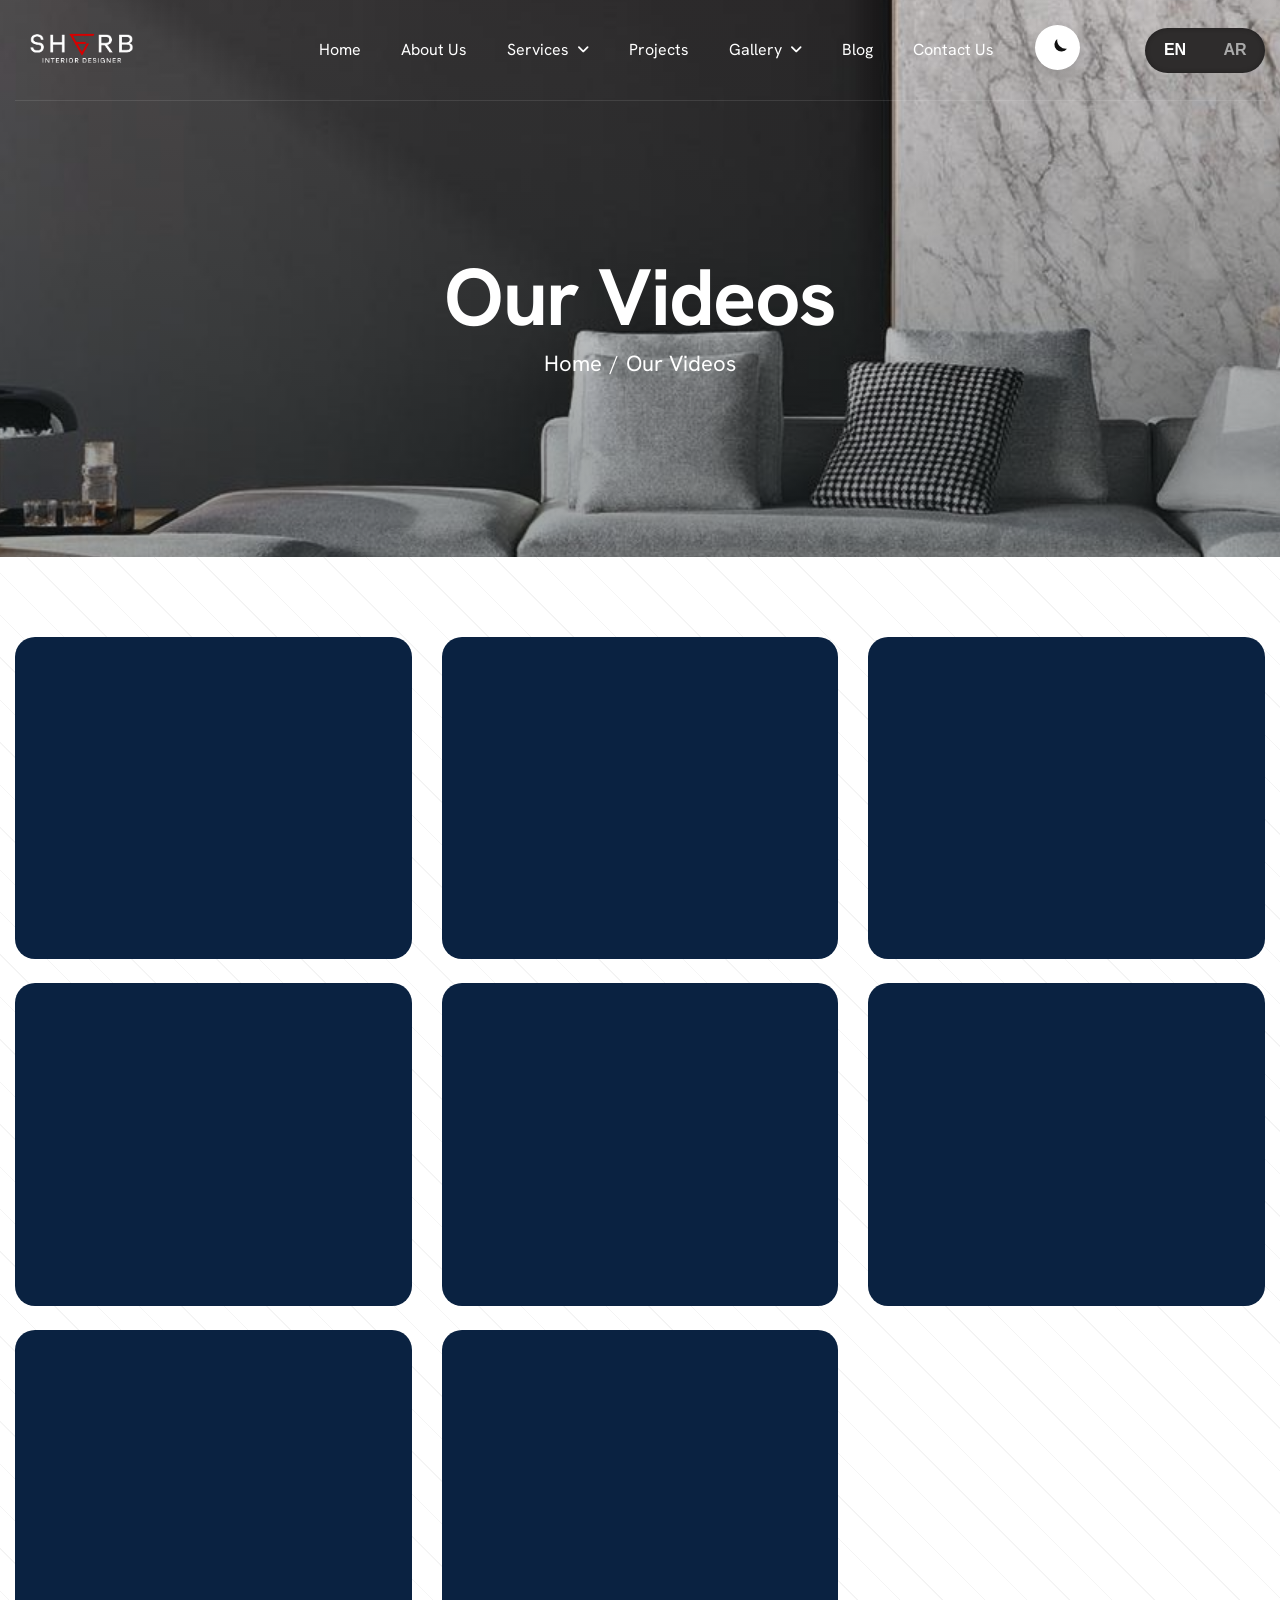
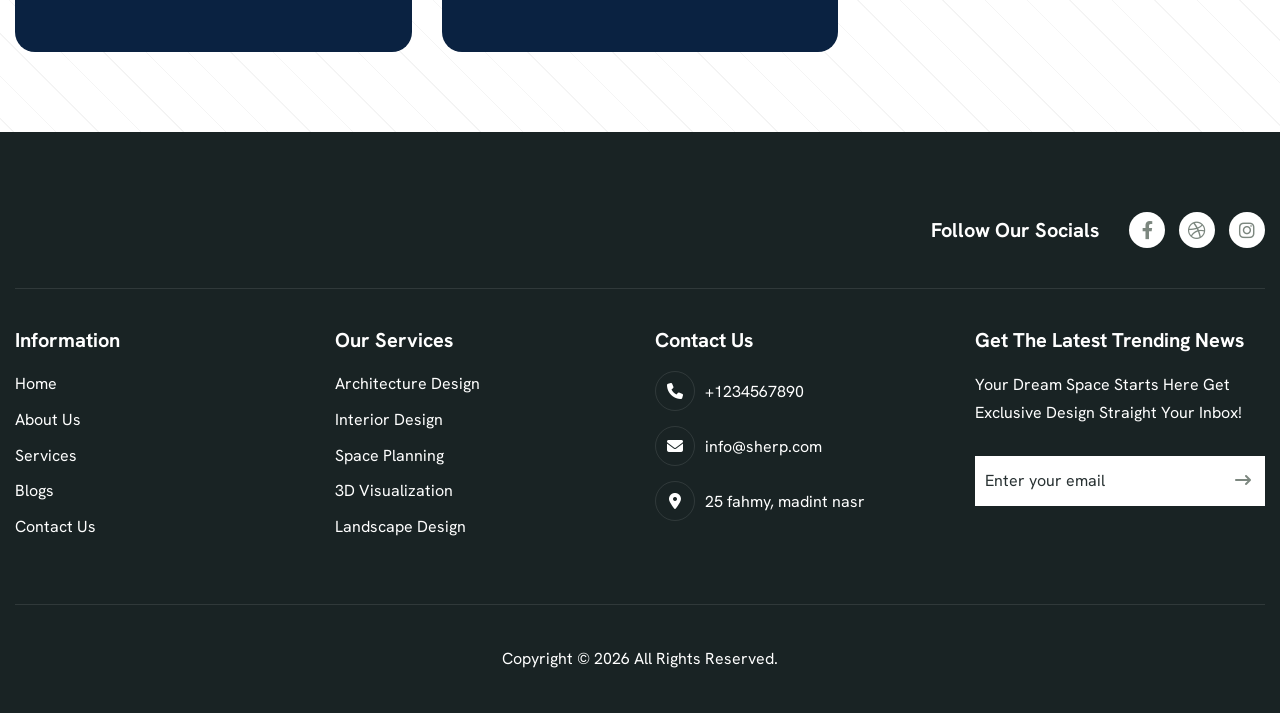
==== commit f307fb46: "edits" ====
--- a/OurVideos.html
+++ b/OurVideos.html
@@ -12,9 +12,9 @@
     <meta name="keywords" content="" />
     <meta name="author" content="Awaiken" />
     <!-- Page Title -->
-    <title>Sherp - Architecture and Interior Design HTML Template</title>
+    <title>Sherp </title>
     <!-- Favicon Icon -->
-    <link rel="shortcut icon" type="image/x-icon" href="./3.png" />
+    <link rel="shortcut icon" type="image/x-icon" href="./images/3.png" />
     <!-- Google Fonts Css-->
     <link rel="preconnect" href="https://fonts.googleapis.com" />
     <link rel="preconnect" href="https://fonts.gstatic.com" crossorigin />
@@ -44,7 +44,7 @@
     <div class="preloader">
       <div class="loading-container">
         <div class="loading"></div>
-        <div id="loading-icon"><img src="./3.png" alt="" /></div>
+        <div id="loading-icon"><img src="./images/3.png" alt="" /></div>
       </div>
     </div>
     <!-- Preloader End -->
@@ -56,7 +56,7 @@
           <div class="navbar navbar-expand-lg">
             <!-- Logo Start -->
             <a class="navbar-brand" href="./">
-              <img src="./1.png" alt="Logo" />
+              <img src="./images/1.png" alt="Logo" />
             </a>
             <!-- Logo End -->
 
@@ -148,11 +148,11 @@
 				<div class="col-lg-12">
 					<!-- Page Header Box Start -->
 					<div class="page-header-box">
-						<h1 class="text-anime-style-2" data-cursor="-opaque">Image gallery</h1>
+						<h1 class="text-anime-style-2" data-cursor="-opaque">Our Videos</h1>
 						<nav class="wow fadeInUp">
 							<ol class="breadcrumb">
 								<li class="breadcrumb-item"><a href="./">home</a></li>
-								<li class="breadcrumb-item active" aria-current="page">image gallery</li>
+								<li class="breadcrumb-item active" aria-current="page">Our Videos</li>
 							</ol>
 						</nav>
 					</div>
@@ -164,119 +164,70 @@
 	<!-- Page Header End -->
 
         <!-- Page Video Gallery Start -->
-    <div class="page-video-gallery">
-        <div class="container">
-            <div class="row">
-                <div class="col-lg-4 col-md-6">
-                    <!-- Video Gallery start -->
-                    <div class="video-gallery-image wow fadeInUp">
-                        <a href="https://www.youtube.com/" class="popup-video" data-cursor-text="Play">
-                            <figure>
-                                <img src="images/gallery-3.jpg" alt="">
-                            </figure>
-                        </a>
-                    </div>
-                    <!-- Video Gallery end -->
-                </div>
-
-                <div class="col-lg-4 col-md-6">
-                    <!-- Video Gallery start -->
-                    <div class="video-gallery-image wow fadeInUp" data-wow-delay="0.2s">
-                        <a href="https://www.youtube.com/" class="popup-video" data-cursor-text="Play">
-                            <figure>
-                                <img src="images/gallery-5.jpg" alt="">
-                            </figure>
-                        </a>
-                    </div>
-                    <!-- Video Gallery end -->
-                </div>
-
-                <div class="col-lg-4 col-md-6">
-                    <!-- Video Gallery start -->
-                    <div class="video-gallery-image wow fadeInUp" data-wow-delay="0.4s">
-                        <a href="https://www.youtube.com/" class="popup-video" data-cursor-text="Play">
-                            <figure>
-                                <img src="images/gallery-2.jpg" alt="">
-                            </figure>
-                        </a>
-                    </div>
-                    <!-- Video Gallery end -->
-                </div>
-
-                <div class="col-lg-4 col-md-6">
-                    <!-- Video Gallery start -->
-                    <div class="video-gallery-image wow fadeInUp" data-wow-delay="0.6s">
-                        <a href="https://www.youtube.com/" class="popup-video" data-cursor-text="Play">
-                            <figure>
-                                <img src="images/gallery-1.jpg" alt="">
-                            </figure>
-                        </a>
-                    </div>
-                    <!-- Video Gallery end -->
-                </div>
-
-                <div class="col-lg-4 col-md-6">
-                    <!-- Video Gallery start -->
-                    <div class="video-gallery-image wow fadeInUp" data-wow-delay="0.8s">
-                        <a href="https://www.youtube.com/" class="popup-video" data-cursor-text="Play">
-                            <figure>
-                                <img src="images/gallery-4.jpg" alt="">
-                            </figure>
-                        </a>
-                    </div>
-                    <!-- Video Gallery end -->
-                </div>
-
-                <div class="col-lg-4 col-md-6">
-                    <!-- Video Gallery start -->
-                    <div class="video-gallery-image wow fadeInUp" data-wow-delay="1s">
-                        <a href="https://www.youtube.com/" class="popup-video" data-cursor-text="Play">
-                            <figure>
-                                <img src="images/gallery-9.jpg" alt="">
-                            </figure>
-                        </a>
-                    </div>
-                    <!-- Video Gallery end -->
-                </div>
-
-                <div class="col-lg-4 col-md-6">
-                    <!-- Video Gallery start -->
-                    <div class="video-gallery-image wow fadeInUp" data-wow-delay="1.2s">
-                        <a href="https://www.youtube.com/" class="popup-video" data-cursor-text="Play">
-                            <figure>
-                                <img src="images/gallery-6.jpg" alt="">
-                            </figure>
-                        </a>
-                    </div>
-                    <!-- Video Gallery end -->
-                </div>
-
-                <div class="col-lg-4 col-md-6">
-                    <!-- Video Gallery start -->
-                    <div class="video-gallery-image wow fadeInUp" data-wow-delay="1.4s">
-                        <a href="https://www.youtube.com/" class="popup-video" data-cursor-text="Play">
-                            <figure>
-                                <img src="images/gallery-8.jpg" alt="">
-                            </figure>
-                        </a>
-                    </div>
-                    <!-- Video Gallery end -->
-                </div>
-
-                <div class="col-lg-4 col-md-6">
-                    <!-- Video Gallery start -->
-                    <div class="video-gallery-image wow fadeInUp" data-wow-delay="1.6s">
-                        <a href="https://www.youtube.com/" class="popup-video" data-cursor-text="Play">
-                            <figure>
-                                <img src="images/gallery-7.jpg" alt="">
-                            </figure>
-                        </a>
-                    </div>
-                    <!-- Video Gallery end -->
-                </div>
-            </div>
-        </div>
-    </div>
+       <section class="gallery-page"style="margin :80px 0px">
+            <div class="container">
+                <div class="row gutter-y-30 fitRow-layout gy-4">
+                    <div class="col-md-4">
+                        <div class="gallery-page__card">
+                            <div>
+                                <iframe width="560" height="315" src="https://www.youtube.com/embed/HEMlIn6MDD8?si=UfnOtZAOaLEUK8ex" title="YouTube video player" frameborder="0" allow="accelerometer; autoplay; clipboard-write; encrypted-media; gyroscope; picture-in-picture; web-share" referrerpolicy="strict-origin-when-cross-origin" allowfullscreen></iframe>      </div>
+
+                        </div><!-- /.gallery-page__card -->
+                    </div><!-- /.col-md-6 -->
+                    <div class="col-md-4">
+                        <div class="gallery-page__card">
+                            <div>
+                                <iframe width="560" height="315" src="https://www.youtube.com/embed/HEMlIn6MDD8?si=UfnOtZAOaLEUK8ex" title="YouTube video player" frameborder="0" allow="accelerometer; autoplay; clipboard-write; encrypted-media; gyroscope; picture-in-picture; web-share" referrerpolicy="strict-origin-when-cross-origin" allowfullscreen></iframe>      </div>
+
+                        </div><!-- /.gallery-page__card -->
+                    </div><!-- /.col-md-6 -->
+                    <div class="col-md-4">
+                        <div class="gallery-page__card">
+                            <div>
+                                <iframe width="560" height="315" src="https://www.youtube.com/embed/HEMlIn6MDD8?si=UfnOtZAOaLEUK8ex" title="YouTube video player" frameborder="0" allow="accelerometer; autoplay; clipboard-write; encrypted-media; gyroscope; picture-in-picture; web-share" referrerpolicy="strict-origin-when-cross-origin" allowfullscreen></iframe>      </div>
+
+                        </div><!-- /.gallery-page__card -->
+                    </div><!-- /.col-md-6 -->
+                    <div class="col-md-4">
+                        <div class="gallery-page__card">
+                            <div>
+                                <iframe width="560" height="315" src="https://www.youtube.com/embed/HEMlIn6MDD8?si=UfnOtZAOaLEUK8ex" title="YouTube video player" frameborder="0" allow="accelerometer; autoplay; clipboard-write; encrypted-media; gyroscope; picture-in-picture; web-share" referrerpolicy="strict-origin-when-cross-origin" allowfullscreen></iframe>      </div>
+
+                        </div><!-- /.gallery-page__card -->
+                    </div><!-- /.col-md-6 -->
+                    <div class="col-md-4">
+                        <div class="gallery-page__card">
+                            <div>
+                                <iframe width="560" height="315" src="https://www.youtube.com/embed/HEMlIn6MDD8?si=UfnOtZAOaLEUK8ex" title="YouTube video player" frameborder="0" allow="accelerometer; autoplay; clipboard-write; encrypted-media; gyroscope; picture-in-picture; web-share" referrerpolicy="strict-origin-when-cross-origin" allowfullscreen></iframe>      </div>
+
+                        </div><!-- /.gallery-page__card -->
+                    </div><!-- /.col-md-6 -->
+                    <div class="col-md-4">
+                        <div class="gallery-page__card">
+                            <div>
+                                <iframe width="560" height="315" src="https://www.youtube.com/embed/HEMlIn6MDD8?si=UfnOtZAOaLEUK8ex" title="YouTube video player" frameborder="0" allow="accelerometer; autoplay; clipboard-write; encrypted-media; gyroscope; picture-in-picture; web-share" referrerpolicy="strict-origin-when-cross-origin" allowfullscreen></iframe>      </div>
+
+                        </div><!-- /.gallery-page__card -->
+                    </div><!-- /.col-md-6 -->
+                    <div class="col-md-4">
+                        <div class="gallery-page__card">
+                            <div>
+                                <iframe width="560" height="315" src="https://www.youtube.com/embed/HEMlIn6MDD8?si=UfnOtZAOaLEUK8ex" title="YouTube video player" frameborder="0" allow="accelerometer; autoplay; clipboard-write; encrypted-media; gyroscope; picture-in-picture; web-share" referrerpolicy="strict-origin-when-cross-origin" allowfullscreen></iframe>      </div>
+
+                        </div><!-- /.gallery-page__card -->
+                    </div><!-- /.col-md-6 -->
+                    <div class="col-md-4">
+                        <div class="gallery-page__card">
+                            <div>
+                      
+<iframe width="560" height="315" src="https://www.youtube.com/embed/HEMlIn6MDD8?si=UfnOtZAOaLEUK8ex" title="YouTube video player" frameborder="0" allow="accelerometer; autoplay; clipboard-write; encrypted-media; gyroscope; picture-in-picture; web-share" referrerpolicy="strict-origin-when-cross-origin" allowfullscreen></iframe>
+                            </div>
+
+                        </div><!-- /.gallery-page__card -->
+                    </div><!-- /.col-md-6 -->
+                </div><!-- /.row -->
+            </div><!-- /.container -->
+        </section><!-- /.gallery-page section-space -->
     <!-- Page Video Gallery End -->
     <!-- Footer Start -->
     <footer class="main-footer">
--- a/css/custom.css
+++ b/css/custom.css
@@ -5043,4 +5043,151 @@
 
 .projectGallerySlider{
     overflow:hidden;
-}+}
+
+.gallery-page__filter__list {
+  display: flex;
+  justify-content: center;
+  align-items: center;
+  gap: 10px;
+  flex-wrap: wrap;
+  margin-bottom: 50px;
+}
+.gallery-page__filter__list li {
+  padding: 8px 23px;
+  font-size: 15px;
+}
+.gallery-page__filter__list li::before, .gallery-page__filter__list li::after {
+  background-color: var(--mediox-primary, #2C51A3);
+}
+.gallery-page__filter__list li.active {
+  background-color: var(--mediox-primary, #2C51A3);
+}
+.gallery-page__card {
+  position: relative;
+  overflow: hidden;
+  background-color: var(--mediox-black, #0A2241);
+  border-radius: var(--mediox-radius, 20px);
+}
+.gallery-page__card img {
+  transform: scale(1);
+  display: block;
+  width: 100%;
+  transition: transform 500ms ease, opacity 500ms ease;
+  opacity: 1;
+  border-radius: inherit;
+}
+.gallery-page__card__hover {
+  position: relative;
+  position: absolute;
+  top: 0;
+  left: 0;
+  right: 0;
+  bottom: 0;
+  display: flex;
+  justify-content: center;
+  align-items: center;
+  border-radius: inherit;
+}
+.gallery-page__card__hover .img-popup {
+  position: relative;
+  position: relative;
+  display: flex;
+  align-items: center;
+  justify-content: center;
+  width: 60px;
+  height: 60px;
+  background-color: var(--mediox-white, #FFFFFF);
+  border-radius: 50%;
+  transform: scale(0);
+  opacity: 0;
+  z-index: 2;
+  transition: all 500ms ease;
+}
+@media (min-width: 992px) and (max-width: 1199px) {
+  .gallery-page__card__hover .img-popup {
+    width: 55px;
+    height: 55px;
+  }
+}
+@media (max-width: 360px) {
+  .gallery-page__card__hover .img-popup {
+    width: 55px;
+    height: 55px;
+  }
+}
+.gallery-page__card__hover .img-popup:hover {
+  background-color: var(--mediox-base, #33C1ED);
+}
+.gallery-page__card__hover__box {
+  display: block;
+  height: 100%;
+  top: 0;
+  opacity: 0;
+  position: absolute;
+  -webkit-transform: scaleX(0);
+  transform: scaleX(0);
+  background-color: RGBA(var(--mediox-primary-rgb, 44, 81, 163), 0.7);
+  -webkit-transition: all 0.5s ease 0s;
+  transition: all 0.5s ease 0s;
+  width: 25%;
+  z-index: 1;
+}
+.gallery-page__card__hover__box--1 {
+  left: 0;
+  -webkit-transition-delay: 0.105s;
+  transition-delay: 0.105s;
+}
+.gallery-page__card__hover__box--2 {
+  left: 25%;
+  -webkit-transition-delay: 0.105s;
+  transition-delay: 0.105s;
+}
+.gallery-page__card__hover__box--3 {
+  left: 50%;
+  -webkit-transition-delay: 0.105s;
+  transition-delay: 0.105s;
+}
+.gallery-page__card__hover__box--4 {
+  left: 75%;
+  -webkit-transition-delay: 0s;
+  transition-delay: 0s;
+}
+.gallery-page__card:hover img {
+  transform: scale(1.05);
+  opacity: 0.9;
+  mix-blend-mode: screen;
+}
+.gallery-page__card:hover .gallery-page__card__hover .img-popup {
+  opacity: 1;
+  transform: scale(1);
+}
+.gallery-page__card:hover .gallery-page__card__hover__box {
+  opacity: 1;
+  -webkit-transform: scale(1);
+  transform: scale(1);
+}
+.gallery-page__card__icon {
+  width: 20px;
+  height: 20px;
+  display: block;
+  position: relative;
+}
+.gallery-page__card__icon::after, .gallery-page__card__icon::before {
+  content: "";
+  width: 2px;
+  height: 100%;
+  background-color: var(--mediox-base, #33C1ED);
+  position: absolute;
+  top: 50%;
+  left: 50%;
+  transform: translate(-50%, -50%);
+  transition: all 400ms ease;
+}
+.gallery-page__card__icon::after {
+  transform: translate(-50%, -50%) rotate(90deg);
+}
+.img-popup:hover .gallery-page__card__icon::before, .img-popup:hover .gallery-page__card__icon::after {
+  background-color: var(--mediox-white, #FFFFFF);
+}
+
